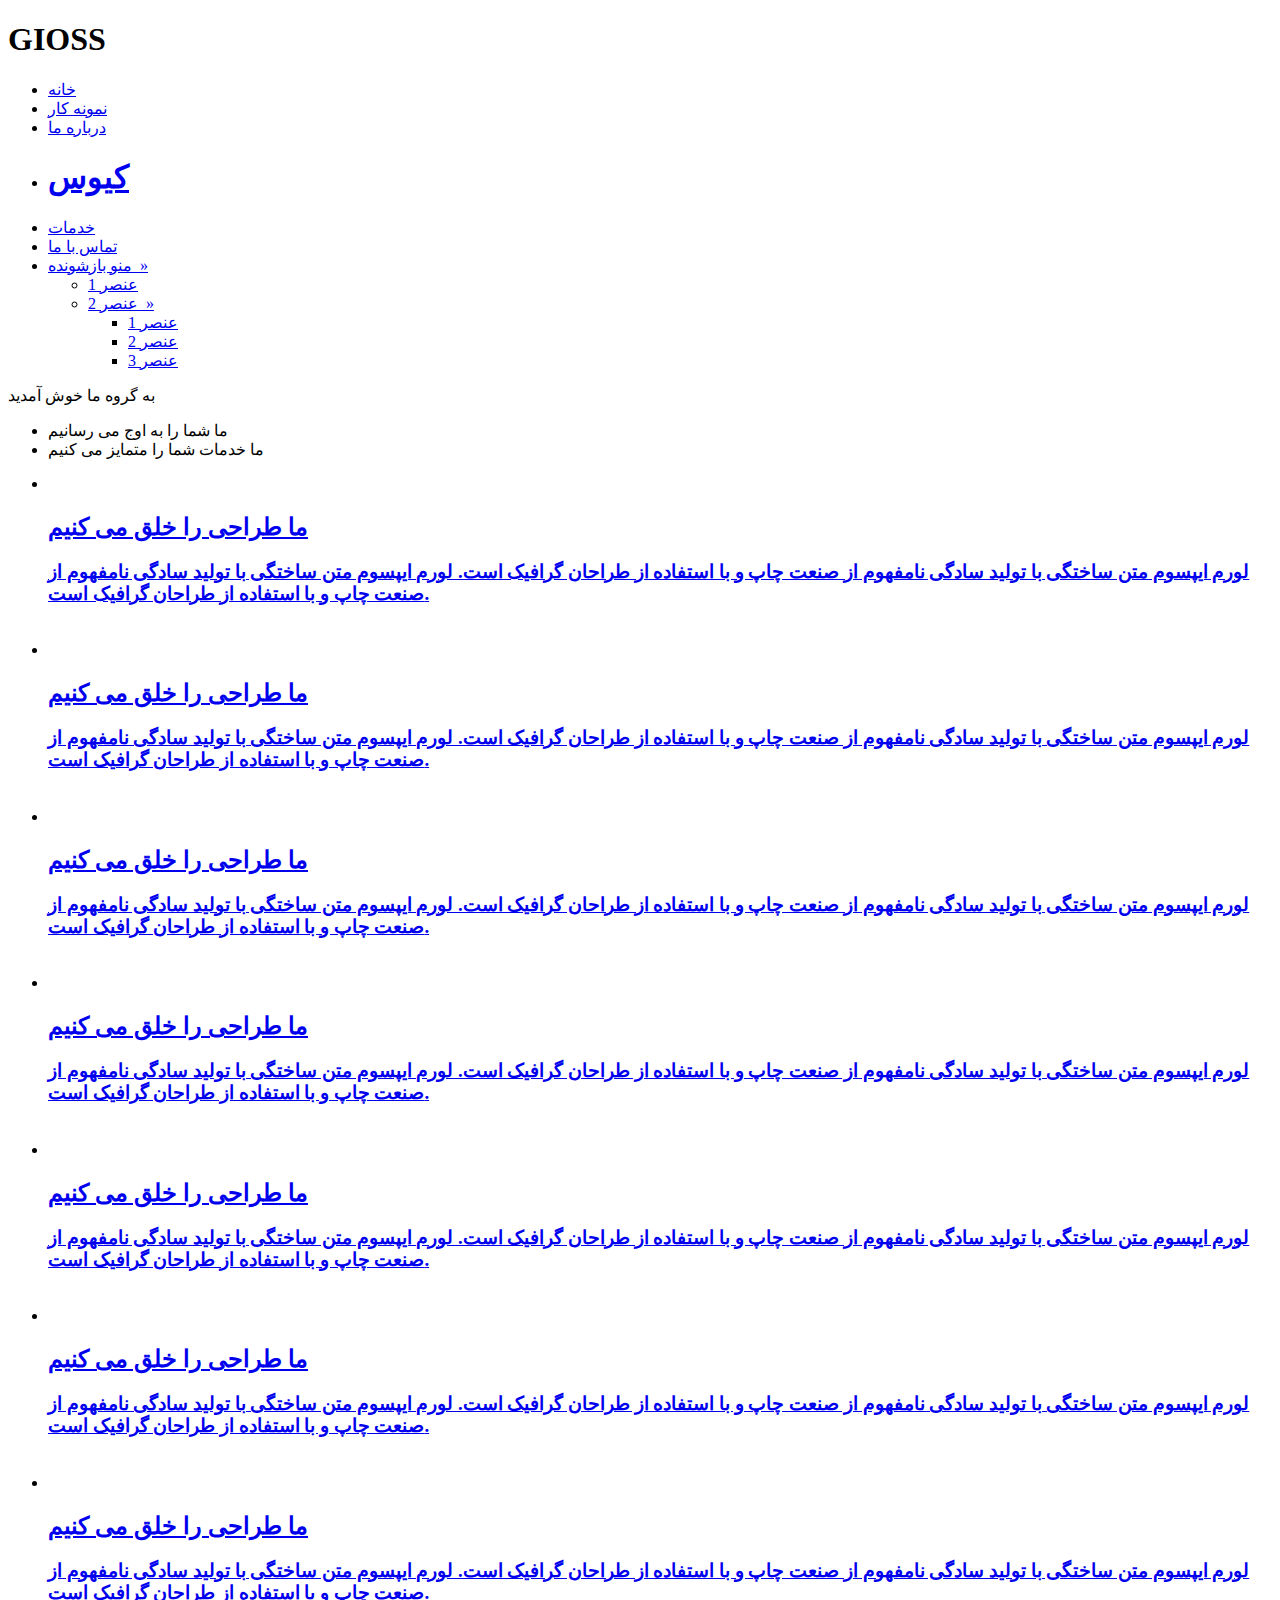
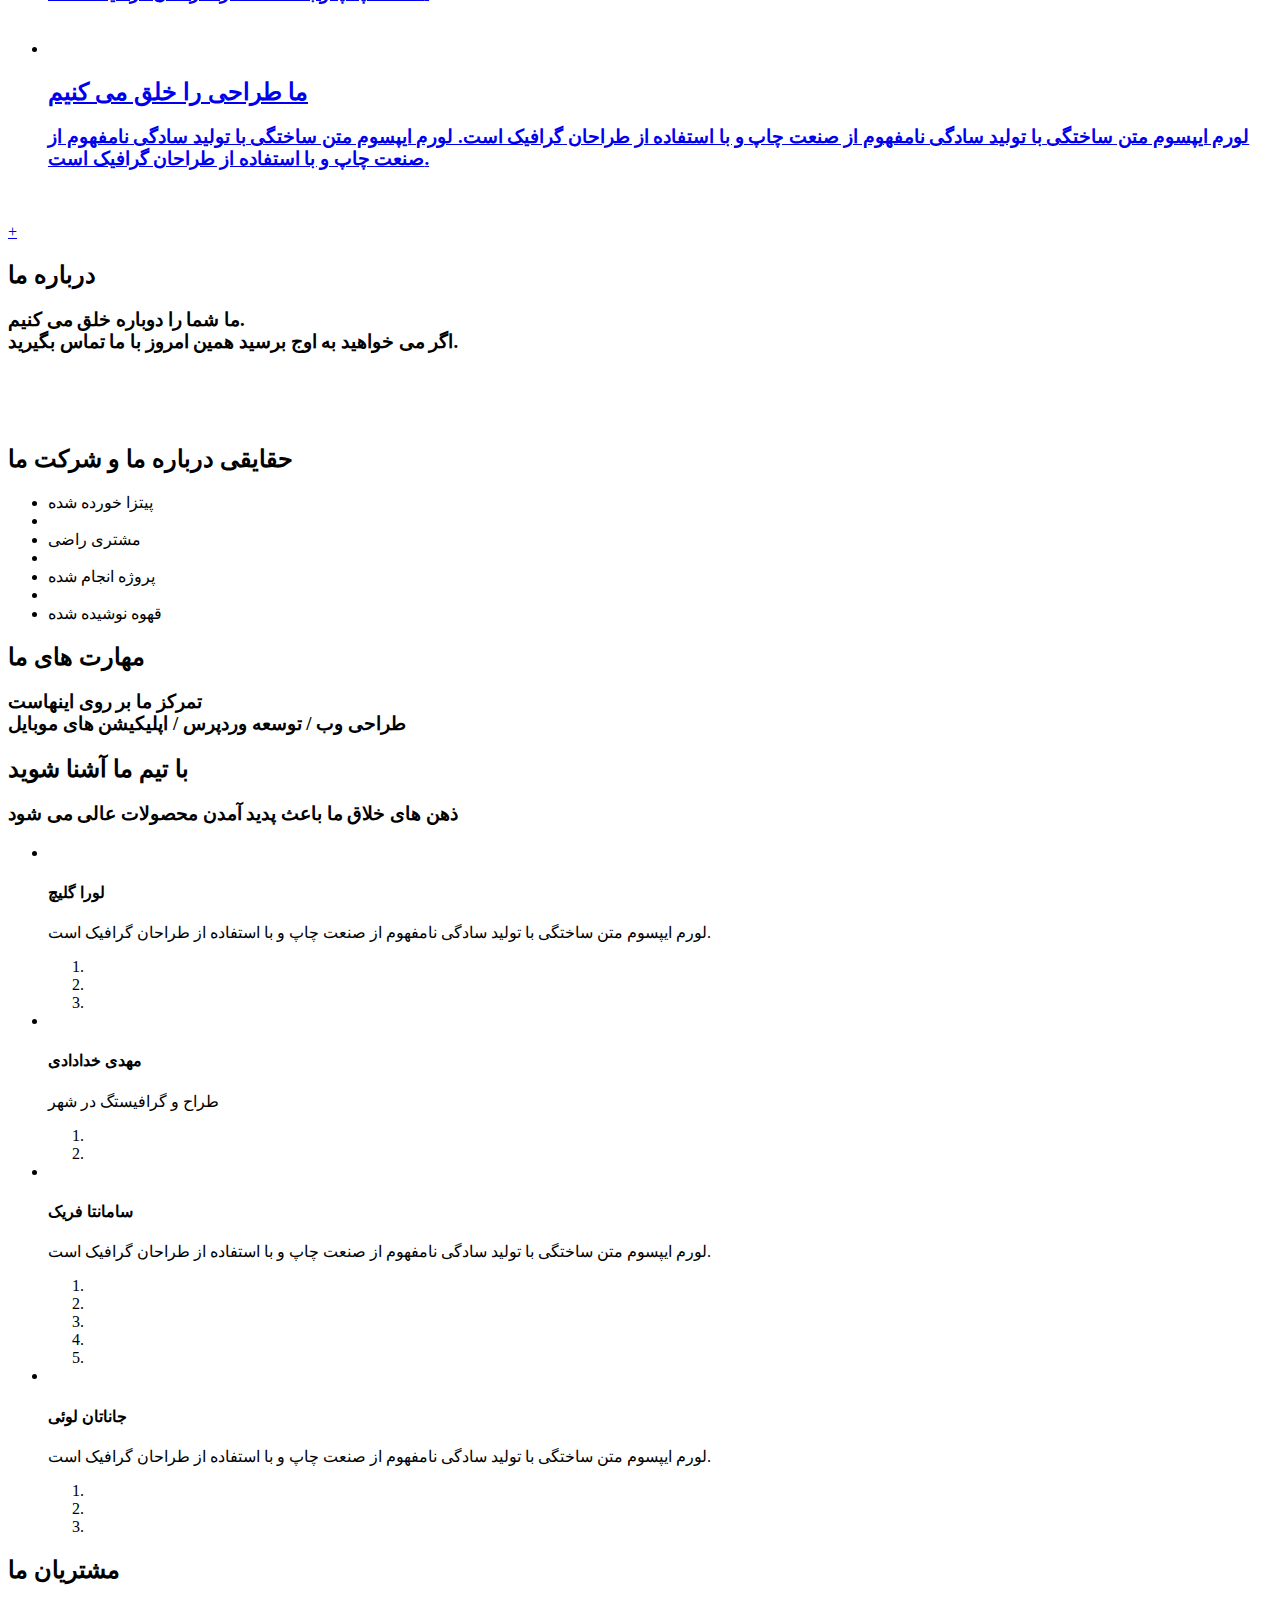
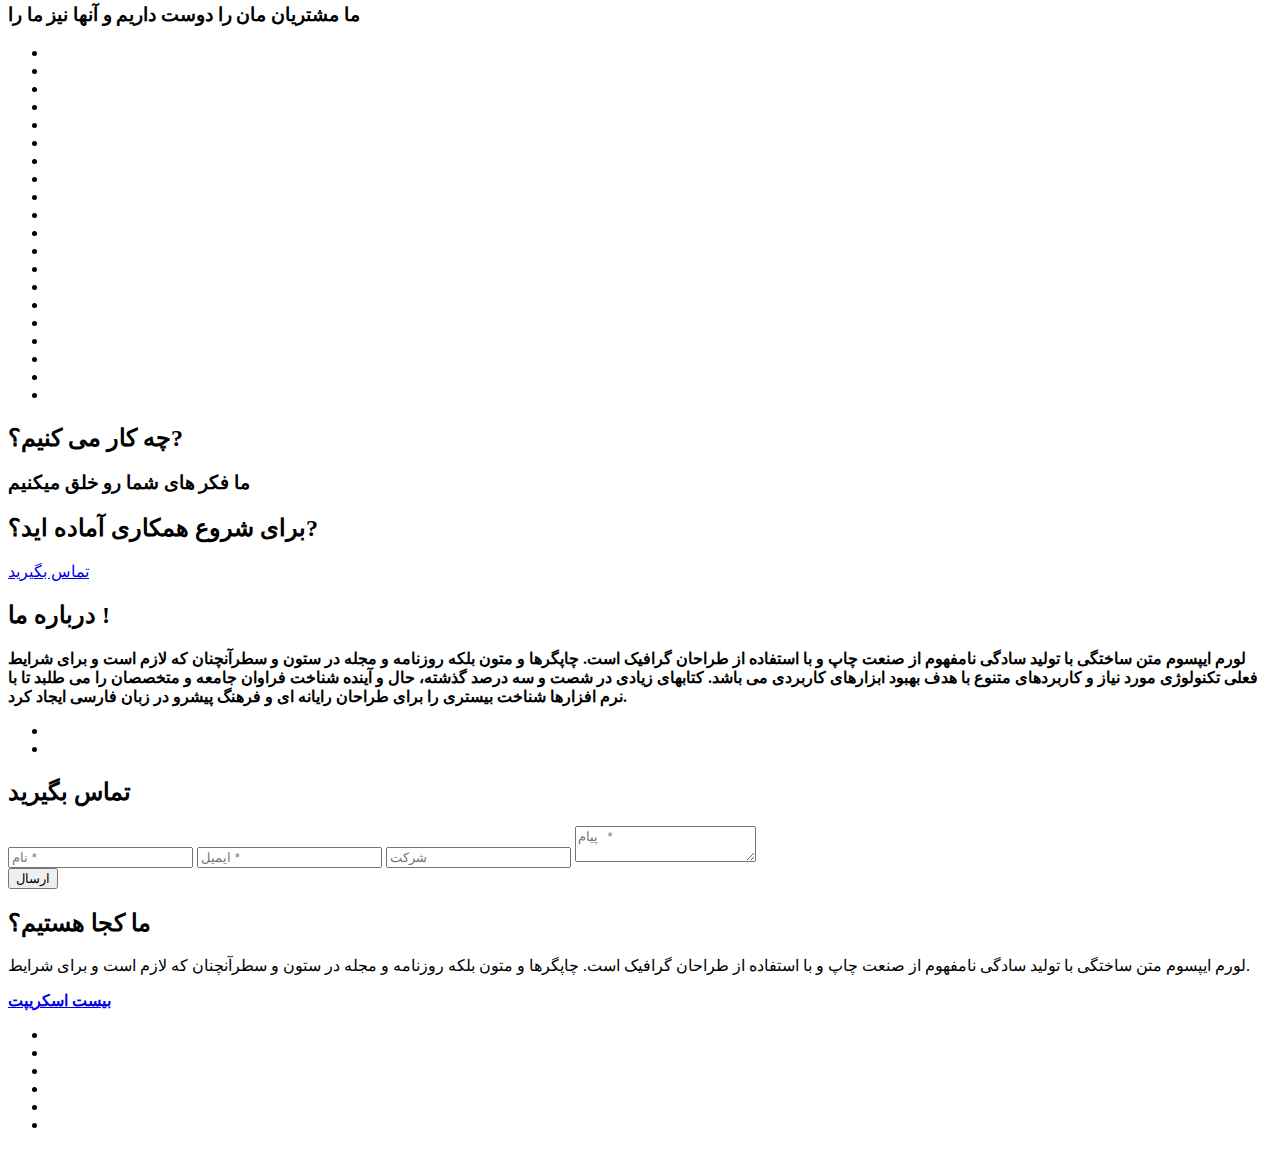
==== index.html @ 54c47b63 "Add files via upload" ====
<!DOCTYPE HTML>
<html>

<head>
	
	<meta charset="utf-8">
	
	<title>قالب شرکتی کیوس</title>
	
	<!-- meta -->
	<meta name="author" content="BadWeather">
	<meta name="description" content="Gioss - Responsive HTML5 One page Template">
	
	<meta name="viewport" content="width=device-width, initial-scale=1.0, maximum-scale=1.0, user-scalable=1" />
	
	<!-- favicon -->
	<link rel="shortcut icon" href="img/favicon.png">

	<!-- css -->
	<link rel="stylesheet" type="text/css" href="css/normalize.css">
	<link rel="stylesheet" type="text/css" href="css/style.css">
	<link rel="stylesheet" type="text/css" href="css/style-rtl.css">
	<link rel="stylesheet" type="text/css" href="css/media.css">
	<link rel="stylesheet" type="text/css" href="css/fonts.css">
	<link rel="stylesheet" type="text/css" href="css/jquery-owl-carousel/owl.carousel.css" />
	<link rel="stylesheet" type="text/css" href="css/jquery-loading/component.css" />
	
	<!-- load modernizer -->
	<script type="text/javascript" src="js/modernizr/modernizr-2.7.1.js"></script>
	
	<!-- google api -->
	

</head>

<body>
	
	<div id="preloader">
		<div class="spinner"></div>
	</div>
	
	<div id="wrapper">
		
		<!-- header -->
		<header id="header">
			
			<div class="wrap">
				<div class="main">
					
					<h1 id="mobile">GIOSS</h1>
					
					<!-- navigation -->
					<ul id="navigation">
						<li><a href="index.html#carousel" class="anchor">خانه<span class="border"></span></a></li>
						<li><a href="index.html#portfolio" class="anchor">نمونه کار<span class="border"></span></a></li>
						<li><a href="index.html#about" class="anchor">درباره ما<span class="border"></span></a></li>
						<li class="center"><a id="logo" href="index.html">
						    <h1>کیوس</h1><span class="label rotate"></span></a></li> <!-- logo -->
						<li><a href="index.html#services" class="anchor">خدمات<span class="border"></span></a></li>
						<li><a href="index.html#contacts" class="anchor">تماس با ما<span class="border"></span></a></li>
						<li class="parent">
							<a href="#">منو بازشونده<span class="arrow">&nbsp;&nbsp;&#187;</span><span class="border"></span></a>
							<ul>
								<li><a href="#">عنصر 1</a></li>
								<li>
									<a href="#">عنصر 2<span class="arrow">&nbsp;&nbsp;&#187;</span></a>
									<ul>
										<li><a href="#">عنصر 1</a></li>
										<li><a href="#">عنصر 2</a></li>
										<li><a href="#">عنصر 3</a></li>
									</ul>
								</li>
							</ul>
						</li>
					</ul>
					
					<!-- mobile navigation -->
					<div id="nav-mobile"></div>
				</div>
			</div>
			
			<div class="after"></div>
			
		</header>

		<!-- carousel -->
		<section id="carousel">

			<span class="pattern"></span>
			
			<div class="main-text">به گروه ما خوش آمدید</div>
			<div class="sub-text">
				<ul class="slide-text">
					<li>ما  شما را به اوج می رسانیم</li>
					<li>ما خدمات شما را متمایز می کنیم</li>
				</ul>
			</div>
		
			<div id="wrapper-slider">
				<div id="controls">
					<div class="prev"></div>
					<div class="next"></div>
				</div>
			</div>
			
			<a href="index.html#portfolio" class="scroll-btn anchor"></a>	
			
		</section>
		
		<div id="portfolio-box">
			<div class="spinner"></div>
			<div class="inner"></div>
		</div>
		
		<section id="portfolio">
			<div class="inner">
				<ul id="rb-grid" class="list rb-grid">
					
					<li>
						<a class="item" href="html/_project.html">
							<img src="img/portfolio/item-1.jpg" alt="">
							<div class="over">
								<h2 class="page-title">ما طراحی را خلق می کنیم<span class="border"></span></h2>
								<h3 class="page-subtitle">
									لورم ایپسوم متن ساختگی با تولید سادگی نامفهوم از صنعت چاپ و با استفاده از طراحان گرافیک است. لورم ایپسوم متن ساختگی با تولید سادگی نامفهوم از صنعت چاپ و با استفاده از طراحان گرافیک است. 
								</h3>
								<img class="client" src="img/portfolio-clients/1w.png" alt="">
							</div>
						</a>
					</li>
					
					<li>
						<a class="item" href="html/_project.html">
							<img src="img/portfolio/item-2.jpg" alt="">
							<div class="over">
								<h2 class="page-title">ما طراحی را خلق می کنیم<span class="border"></span></h2>
								<h3 class="page-subtitle">
									لورم ایپسوم متن ساختگی با تولید سادگی نامفهوم از صنعت چاپ و با استفاده از طراحان گرافیک است. لورم ایپسوم متن ساختگی با تولید سادگی نامفهوم از صنعت چاپ و با استفاده از طراحان گرافیک است. 
								</h3>
								<img class="client" src="img/portfolio-clients/2w.png" alt="">
							</div>
						</a>
					</li>
					
					<li>
						<a class="item" href="html/_project.html">
							<img src="img/portfolio/item-3.jpg" alt="">
							<div class="over">
								<h2 class="page-title">ما طراحی را خلق می کنیم<span class="border"></span></h2>
								<h3 class="page-subtitle">
									لورم ایپسوم متن ساختگی با تولید سادگی نامفهوم از صنعت چاپ و با استفاده از طراحان گرافیک است. لورم ایپسوم متن ساختگی با تولید سادگی نامفهوم از صنعت چاپ و با استفاده از طراحان گرافیک است. 
								</h3>
								<img class="client" src="img/portfolio-clients/3w.png" alt="">
							</div>
						</a>
					</li>
					
					<li>
						<a class="item" href="html/_project.html">
							<img src="img/portfolio/item-4.jpg" alt="">
							<div class="over">
								<h2 class="page-title">ما طراحی را خلق می کنیم<span class="border"></span></h2>
								<h3 class="page-subtitle">
									لورم ایپسوم متن ساختگی با تولید سادگی نامفهوم از صنعت چاپ و با استفاده از طراحان گرافیک است. لورم ایپسوم متن ساختگی با تولید سادگی نامفهوم از صنعت چاپ و با استفاده از طراحان گرافیک است. 
								</h3>
								<img class="client" src="img/portfolio-clients/4w.png" alt="">
							</div>
						</a>
					</li>
					
					<li>
						<a class="item" href="html/_project.html">
							<img src="img/portfolio/item-5.jpg" alt="">
							<div class="over">
								<h2 class="page-title">ما طراحی را خلق می کنیم<span class="border"></span></h2>
								<h3 class="page-subtitle">
									لورم ایپسوم متن ساختگی با تولید سادگی نامفهوم از صنعت چاپ و با استفاده از طراحان گرافیک است. لورم ایپسوم متن ساختگی با تولید سادگی نامفهوم از صنعت چاپ و با استفاده از طراحان گرافیک است. 
								</h3>
								<img class="client" src="img/portfolio-clients/5w.png" alt="">
							</div>
						</a>
					</li>
					
					<li>
						<a class="item" href="html/_project.html">
							<img src="img/portfolio/item-6.jpg" alt="">
							<div class="over">
								<h2 class="page-title">ما طراحی را خلق می کنیم<span class="border"></span></h2>
								<h3 class="page-subtitle">
									لورم ایپسوم متن ساختگی با تولید سادگی نامفهوم از صنعت چاپ و با استفاده از طراحان گرافیک است. لورم ایپسوم متن ساختگی با تولید سادگی نامفهوم از صنعت چاپ و با استفاده از طراحان گرافیک است. 
								</h3>
								<img class="client" src="img/portfolio-clients/6w.png" alt="">
							</div>
						</a>
					</li>
					
					<li>
						<a class="item" href="html/_project.html">
							<img src="img/portfolio/item-1.jpg" alt="">
							<div class="over">
								<h2 class="page-title">ما طراحی را خلق می کنیم<span class="border"></span></h2>
								<h3 class="page-subtitle">
									لورم ایپسوم متن ساختگی با تولید سادگی نامفهوم از صنعت چاپ و با استفاده از طراحان گرافیک است. لورم ایپسوم متن ساختگی با تولید سادگی نامفهوم از صنعت چاپ و با استفاده از طراحان گرافیک است. 
								</h3>
								<img class="client" src="img/portfolio-clients/7w.png" alt="">
							</div>
						</a>
					</li>
					
					<li>
						<a class="item" href="html/_project.html">
							<img src="img/portfolio/item-8.jpg" alt="">
							<div class="over">
								<h2 class="page-title">ما طراحی را خلق می کنیم<span class="border"></span></h2>
								<h3 class="page-subtitle">
									لورم ایپسوم متن ساختگی با تولید سادگی نامفهوم از صنعت چاپ و با استفاده از طراحان گرافیک است. لورم ایپسوم متن ساختگی با تولید سادگی نامفهوم از صنعت چاپ و با استفاده از طراحان گرافیک است. 
								</h3>
								<img class="client" src="img/portfolio-clients/8w.png" alt="">
							</div>
						</a>
					</li>
				
				</ul>
				
				<a href="#" class="more rotate"><span class="rotate">+</span></a>
			</div>
		</section>
		
		<section id="about">
			
			<div class="gray">
				
				<div class="wrap">
					
					<h2 class="page-title">درباره ما<span class="border"></span></h2>
					<h3 class="page-subtitle">ما  شما را دوباره خلق می کنیم.<br>اگر می خواهید به اوج برسید همین امروز با ما تماس بگیرید.</h3>
					
					<div class="screens">
						<div class="left"><img src="img/about/left.png" alt=""></div>
						<div class="right"><img src="img/about/right.png" alt=""></div>
						<div class="center"><img src="img/about/center.png" alt=""></div>
					</div>
				</div>
			</div>
			
			<div class="wrap">
				<span class="clear"></span>
				
				<h2 class="page-title float">حقایقی درباره ما و شرکت ما</h2>
				
				<ul class="facts">
					<li>
						<strong data-number="630"></strong>
						<span>پیتزا خورده شده</span>
					</li>
					<li class="break rotate"></li>
					<li>
						<strong data-number="85"></strong>
						<span>مشتری راضی</span>
					</li>
					<li class="break rotate"></li>
					<li>
						<strong data-number="198"></strong>
						<span>پروژه انجام شده</span>
					</li>
					<li class="break rotate"></li>
					<li>
						<strong data-number="1055"></strong>
						<span>قهوه نوشیده شده</span>
					</li>
				</ul>
			</div>
			
			<div class="references">
				<div class="wrap">
					
					<h2 class="page-title">مهارت های ما<span class="border"></span></h2>
					<h3 class="page-subtitle white">تمرکز ما بر روی اینهاست<br>طراحی وب / توسعه وردپرس / اپلیکیشن های موبایل</h3>
					
					<div class="charts">
						
						<span class="chart" data-percent="55" data-color="#ef6661">
							<span class="percent"></span>
						</span>
						
						<span class="chart" data-percent="35" data-color="#ef6661">
							<span class="percent"></span>
						</span>
						
						<span class="chart" data-percent="75" data-color="#ef6661">
							<span class="percent"></span>
						</span>
						
						<span class="chart" data-percent="75" data-color="#ef6661">
							<span class="percent"></span>
						</span>
						
						<span class="chart" data-percent="55" data-color="#ef6661">
							<span class="percent"></span>
						</span>
						
						<span class="chart" data-percent="55" data-color="#ef6661">
							<span class="percent"></span>
						</span>
						
					</div>
					
				</div>
				<span class="pattern"></span>
			</div>
			
			<div id="team">
				<div class="wrap">
					
					<h2 class="page-title">با تیم ما آشنا شوید<span class="border"></span></h2>
					<h3 class="page-subtitle">ذهن های خلاق ما باعث پدید آمدن محصولات عالی می شود</h3>
					
					<ul class="members">
						
						<li>
							<div class="member">
								<div class="image">
									<img src="img/team/member-1.jpg" alt="">
								</div>
								<div class="info">
									<h4>لورا گلیچ</h4>
									<p>
										لورم ایپسوم متن ساختگی با تولید سادگی نامفهوم از صنعت چاپ و با استفاده از طراحان گرافیک است. 
									</p>
									<ol class="social">
										<li><a href="#"><i class="fa fa-facebook"></i></a></li>
										<li><a href="#"><i class="fa fa-twitter"></i></a></li>
										<li><a href="#"><i class="fa fa-youtube"></i></a></li>
									</ol>
								</div>
							</div>
						</li>
						
						<li>
							<div class="member">
								<div class="image">
									<img src="img/team/member-2.jpg" alt="">
								</div>
								<div class="info">
									<h4>مهدی خدادادی</h4>
									<p>
										طراح و گرافیستگ در شهر  
									</p>
									<ol class="social">
										<li><a href="#"><i class="fa fa-facebook"></i></a></li>
										<li><a href="#"><i class="fa fa-linkedin"></i></a></li>
									</ol>
								</div>
							</div>
						</li>
						
						<li>
							<div class="member">
								<div class="image">
									<img src="img/team/member-3.jpg" alt="">
								</div>
								<div class="info">
									<h4>سامانتا فریک</h4>
									<p>
										لورم ایپسوم متن ساختگی با تولید سادگی نامفهوم از صنعت چاپ و با استفاده از طراحان گرافیک است. 
									</p>
									<ol class="social">
										<li><a href="#"><i class="fa fa-facebook"></i></a></li>
										<li><a href="#"><i class="fa fa-twitter"></i></a></li>
										<li><a href="#"><i class="fa fa-youtube"></i></a></li>
										<li><a href="#"><i class="fa fa-linkedin"></i></a></li>
										<li><a href="#"><i class="fa fa-skype"></i></a></li>
									</ol>
								</div>
							</div>
						</li>
						
						<li>
							<div class="member">
								<div class="image">
									<img src="img/team/member-4.jpg" alt="">
								</div>
								<div class="info">
									<h4>جاناتان لوئی</h4>
									<p>
										لورم ایپسوم متن ساختگی با تولید سادگی نامفهوم از صنعت چاپ و با استفاده از طراحان گرافیک است. 
									</p>
									<ol class="social">
										<li><a href="#"><i class="fa fa-facebook"></i></a></li>
										<li><a href="#"><i class="fa fa-twitter"></i></a></li>
										<li><a href="#"><i class="fa fa-youtube"></i></a></li>
									</ol>
								</div>
							</div>
						</li>
						
					</ul>
					
				</div>
				
				<h2 class="page-title">مشتریان ما<span class="border"></span></h2>
				<h3 class="page-subtitle">ما مشتریان مان را دوست داریم و آنها نیز ما را</h3>
				
				<ul class="customers">
					<li><img src="img/portfolio-clients/1.png" alt=""><div class="over"></div></li>
					<li><img src="img/portfolio-clients/2.png" alt=""><div class="over"></div></li>
					<li><img src="img/portfolio-clients/3.png" alt=""><div class="over"></div></li>
					<li><img src="img/portfolio-clients/4.png" alt=""><div class="over"></div></li>
					<li><img src="img/portfolio-clients/5.png" alt=""><div class="over"></div></li>
					<li><img src="img/portfolio-clients/6.png" alt=""><div class="over"></div></li>
					<li><img src="img/portfolio-clients/7.png" alt=""><div class="over"></div></li>
					<li><img src="img/portfolio-clients/8.png" alt=""><div class="over"></div></li>
					<li><img src="img/portfolio-clients/9.png" alt=""><div class="over"></div></li>
					<li><img src="img/portfolio-clients/10.png" alt=""><div class="over"></div></li>
					<li><img src="img/portfolio-clients/11.png" alt=""><div class="over"></div></li>
					<li><img src="img/portfolio-clients/12.png" alt=""><div class="over"></div></li>
					<li><img src="img/portfolio-clients/13.png" alt=""><div class="over"></div></li>
					<li><img src="img/portfolio-clients/14.png" alt=""><div class="over"></div></li>
					<li><img src="img/portfolio-clients/15.png" alt=""><div class="over"></div></li>
					<li><img src="img/portfolio-clients/16.png" alt=""><div class="over"></div></li>
					<li><img src="img/portfolio-clients/17.png" alt=""><div class="over"></div></li>
					<li><img src="img/portfolio-clients/18.png" alt=""><div class="over"></div></li>
					<li><img src="img/portfolio-clients/19.png" alt=""><div class="over"></div></li>
					<li><img src="img/portfolio-clients/20.png" alt=""><div class="over"></div></li>
				</ul>
				
				
			</div>
			
		</section>
		
	  <section id="services">
			<div class="gray">
				<div class="wrap">
					
					<h2 class="page-title">چه کار می کنیم؟?<span class="border"></span></h2>
					<h3 class="page-subtitle">ما فکر های شما رو خلق میکنیم</h3>
				</div>
			</div>
			
		<div class="wrap">
				<div class="touch">
					<h2>برای شروع همکاری آماده اید؟?</h2>
					<a class="btn anchor" href="index.html#contacts">تماس بگیرید</a>
				</div>
		  </div>
			<div class="testimonial">
			  <div class="wrap"> <i class="fa fa-quote-left"></i>
			    <h2 class="page-title">درباره ما !<span class="border"></span></h2>
			    <div class="owl">
			      <div> <strong> لورم ایپسوم متن ساختگی با تولید سادگی نامفهوم از صنعت چاپ و با استفاده از طراحان گرافیک است. چاپگرها و متون بلکه روزنامه و مجله در ستون و سطرآنچنان که لازم است و برای شرایط فعلی تکنولوژی مورد نیاز و کاربردهای متنوع با هدف بهبود ابزارهای کاربردی می باشد. کتابهای زیادی در شصت و سه درصد گذشته، حال و آینده شناخت فراوان جامعه و متخصصان را می طلبد تا با نرم افزارها شناخت بیستری را برای طراحان رایانه ای و فرهنگ پیشرو در زبان فارسی ایجاد کرد. </strong></div>
			      <div></div>
		        </div>
		      </div>
		    <span class="pattern"></span> </div>
		</section>
		
		<!-- contacts -->
		<section id="contacts">
			<div class="contacts-mobile-over"></div>
			<ul class="navigation">
				<li><a href="#" id="zoomin"></a></li>
				<li><a href="#" id="zoomout"></a></li>
			</ul>
		  <div id="map"></div>
			<div class="get-in-touch">
			  <h2 class="title-contact-mobile page-title">تماس بگیرید</h2>
				<form action="php/form.submit.php" method="post" name="contacts">
					<input type="text" name="name" value="" placeholder="نام *" spellcheck="false">
					<input type="text" name="email" value="" placeholder="ایمیل *" spellcheck="false">
					<input type="text" name="company" value="" placeholder="شرکت" spellcheck="false">
					<textarea name="message" placeholder="پیام *" spellcheck="false"></textarea>
						<div class="col"></div>
				  <div class="col"><button type="submit">ارسال</button></div>
				</form>
		  </div>
			<div class="text">
				<h2 class="page-title">ما کجا هستیم؟<span class="border"></span></h2>
				<p class="page-subtitle">لورم ایپسوم متن ساختگی با تولید سادگی نامفهوم از صنعت چاپ و با استفاده از طراحان گرافیک است. چاپگرها و متون بلکه روزنامه و مجله در ستون و سطرآنچنان که لازم است و برای شرایط.</p>
			</div>
		</section>
		
		<!-- footer -->
		<footer id="footer">
			<div class="wrap">
				
				<a href="http://www.20script.ir/"><strong>بیست اسکریپت</strong></a>
				
				<div class="col">
					<ul class="social">
						<li><a href="#"><i class="fa fa-facebook"></i></a></li>
						<li><a href="#"><i class="fa fa-google-plus"></i></a></li>
						<li><a href="#"><i class="fa fa-twitter"></i></a></li>
						<li><a href="#"><i class="fa fa-linkedin"></i></a></li>
						<li><a href="#"><i class="fa fa-youtube"></i></a></li>
						<li><a href="#"><i class="fa fa-skype"></i></a></li>
					</ul>
				</div>
				
			</div>
			<a href="#" id="go-top"></a>
		</footer>
		
	</div> <!-- wrapper -->

	<!-- js -->
	<script type="text/javascript" src="js/jquery/jquery.min.js"></script>
	<script type="text/javascript" src="js/jquery-easing/jquery.easing.1.3.js"></script>
	<script type="text/javascript" src="js/jquery-owl-carousel/owl.carousel.min.js"></script>
	<script type="text/javascript" src="js/jquery-easypie-chart/jquery.easypiechart.min.js"></script>
	<script type="text/javascript" src="js/jquery-mb-gallery/mb.bgndgallery.js"></script>
	<script type="text/javascript" src="js/tween-max/tweenmax.min.js"></script>
	<script type="text/javascript" src="js/jquery-animate-numbers/jquery.animate-numbers.js"></script>
	<script type="text/javascript" src="js/smoothscroll/smoothscroll.js"></script>
	<script type="text/javascript" src="js/infobox/infobox.js"></script>
	<script type="text/javascript" src="js/main.js"></script>
	<script>App.start();</script>

</body>
</html>
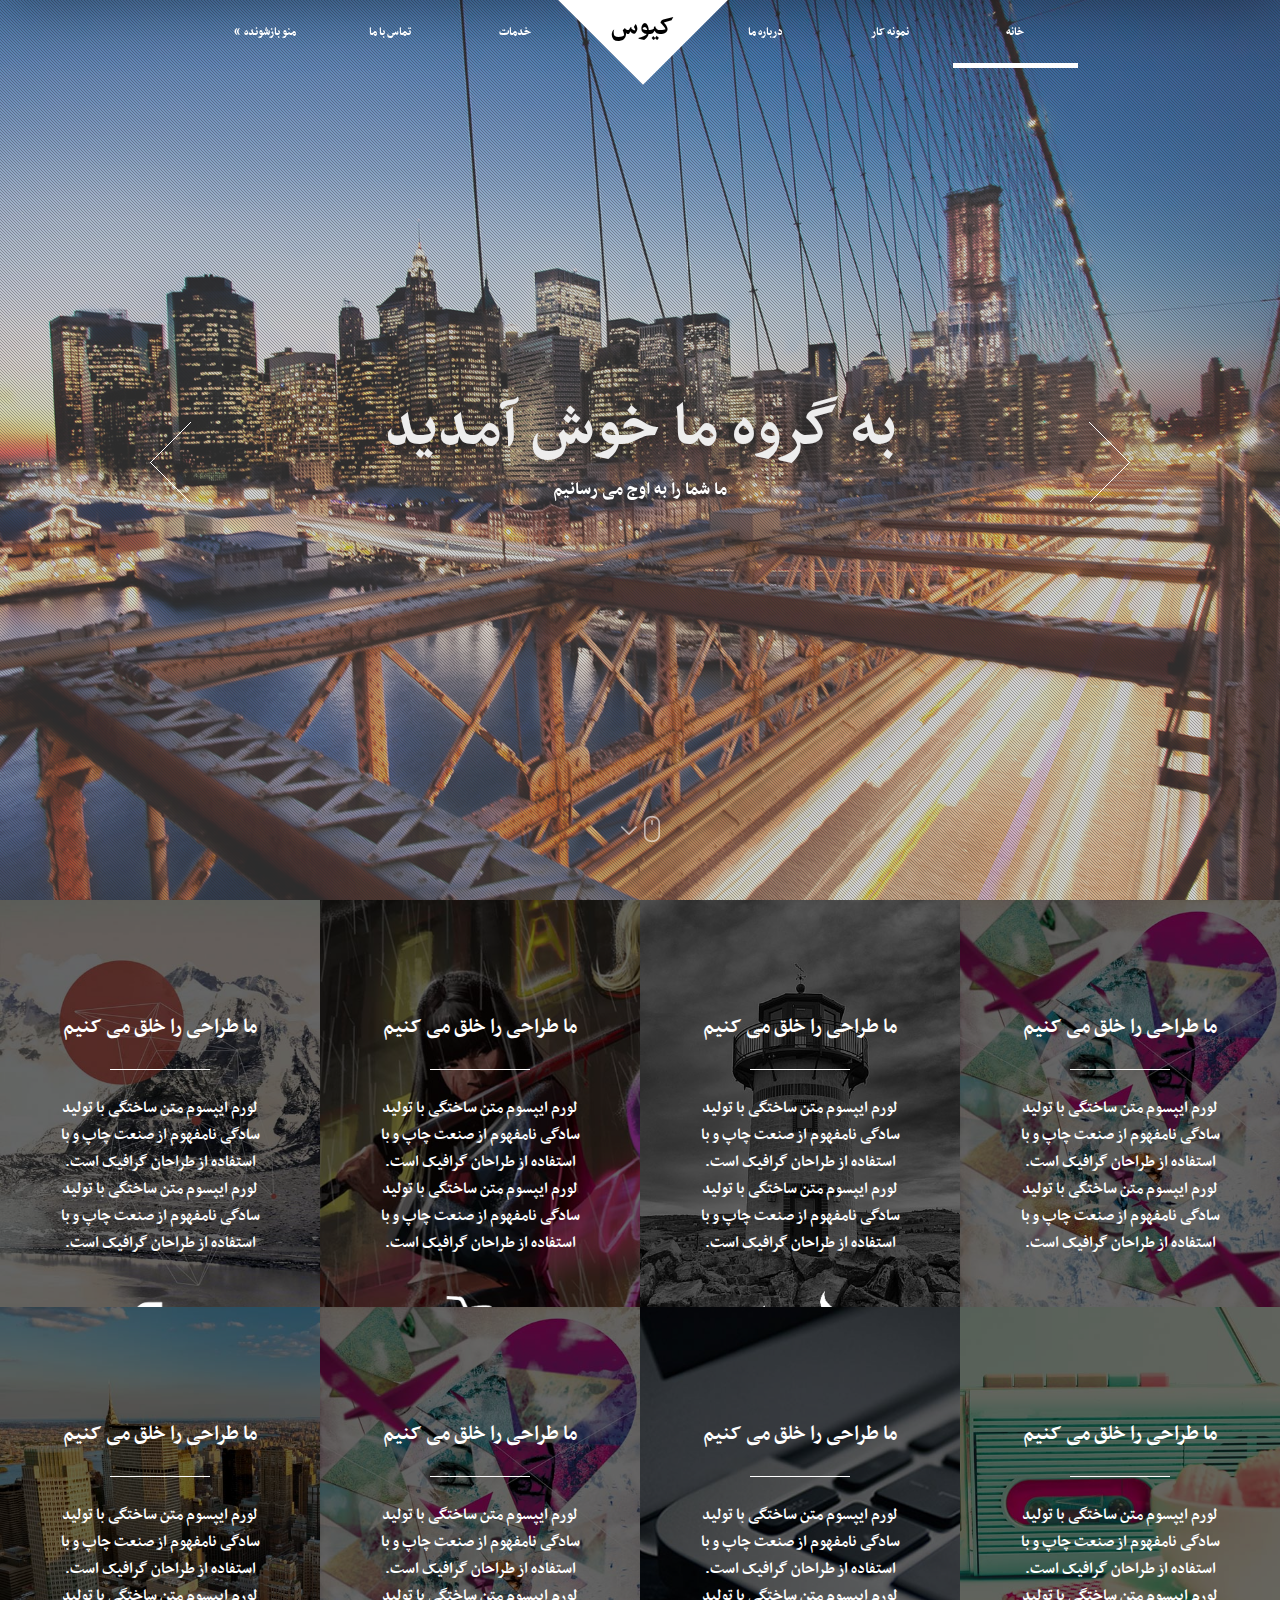
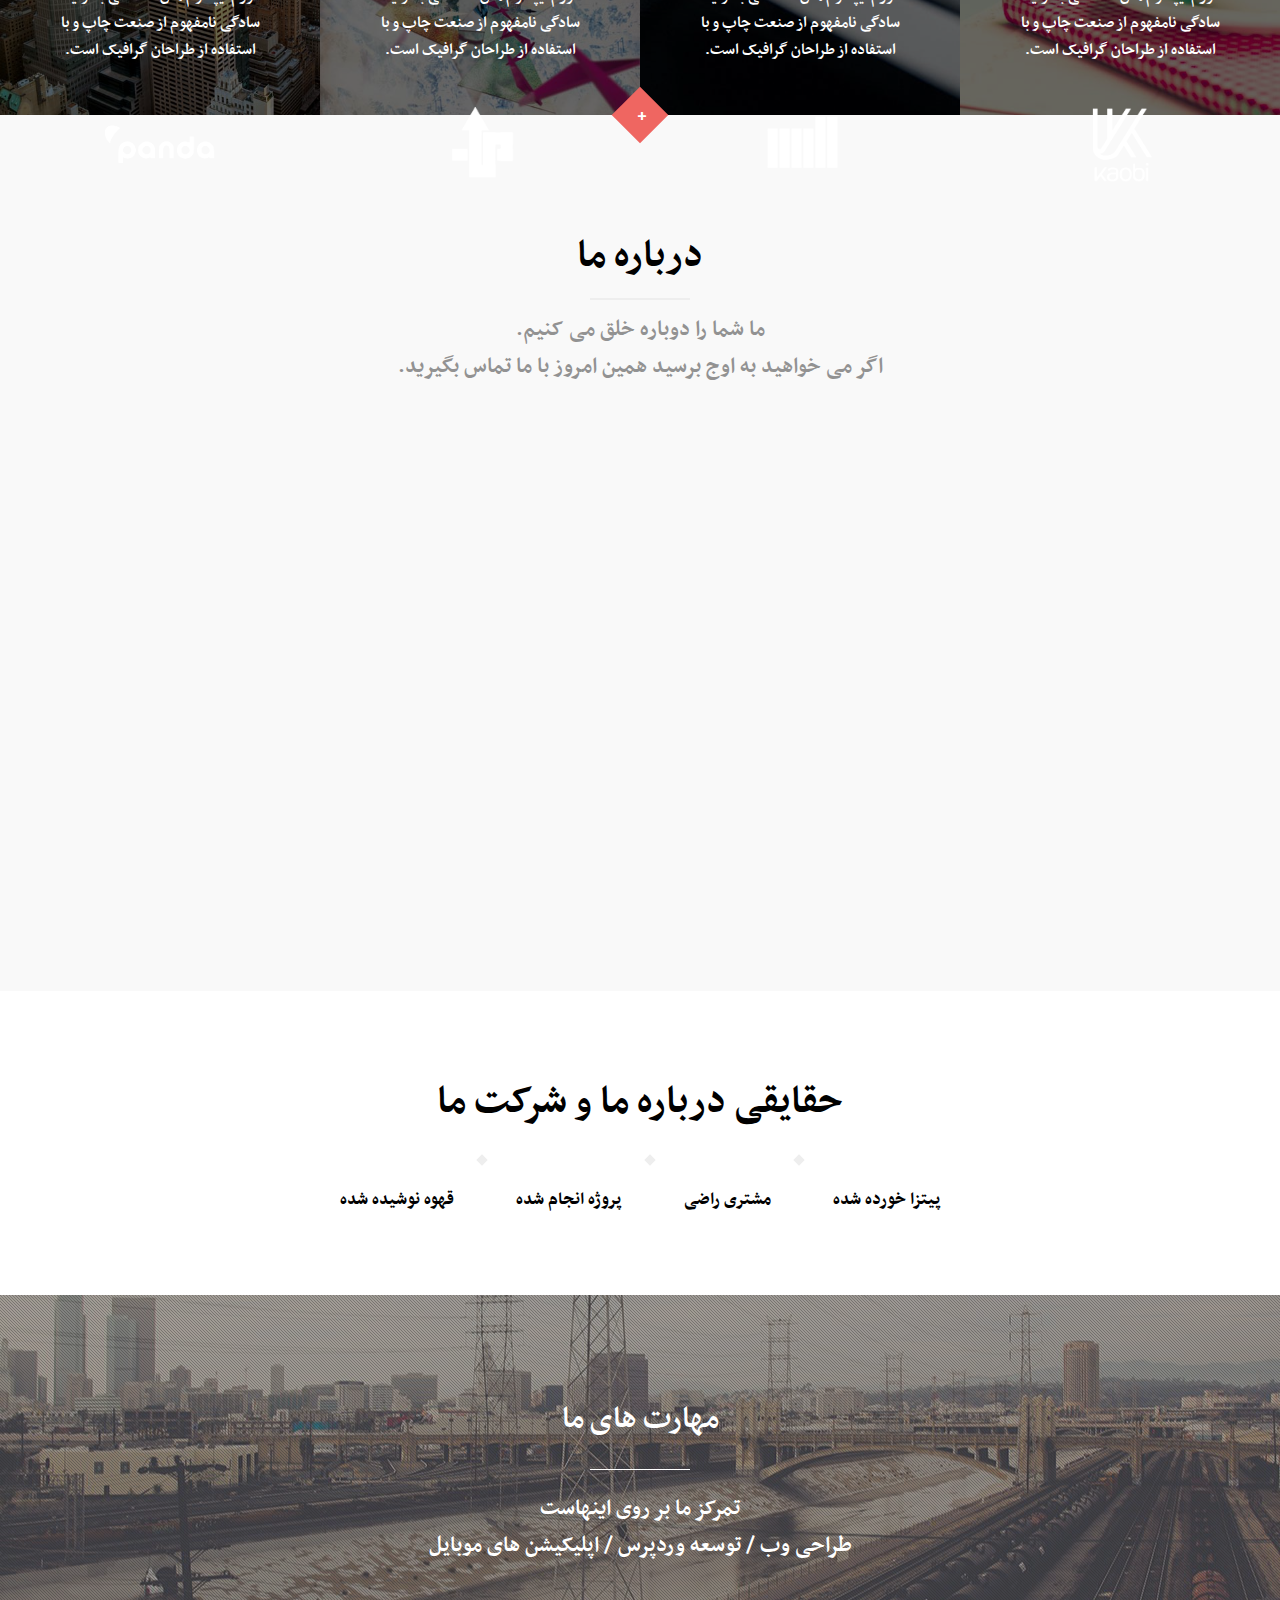
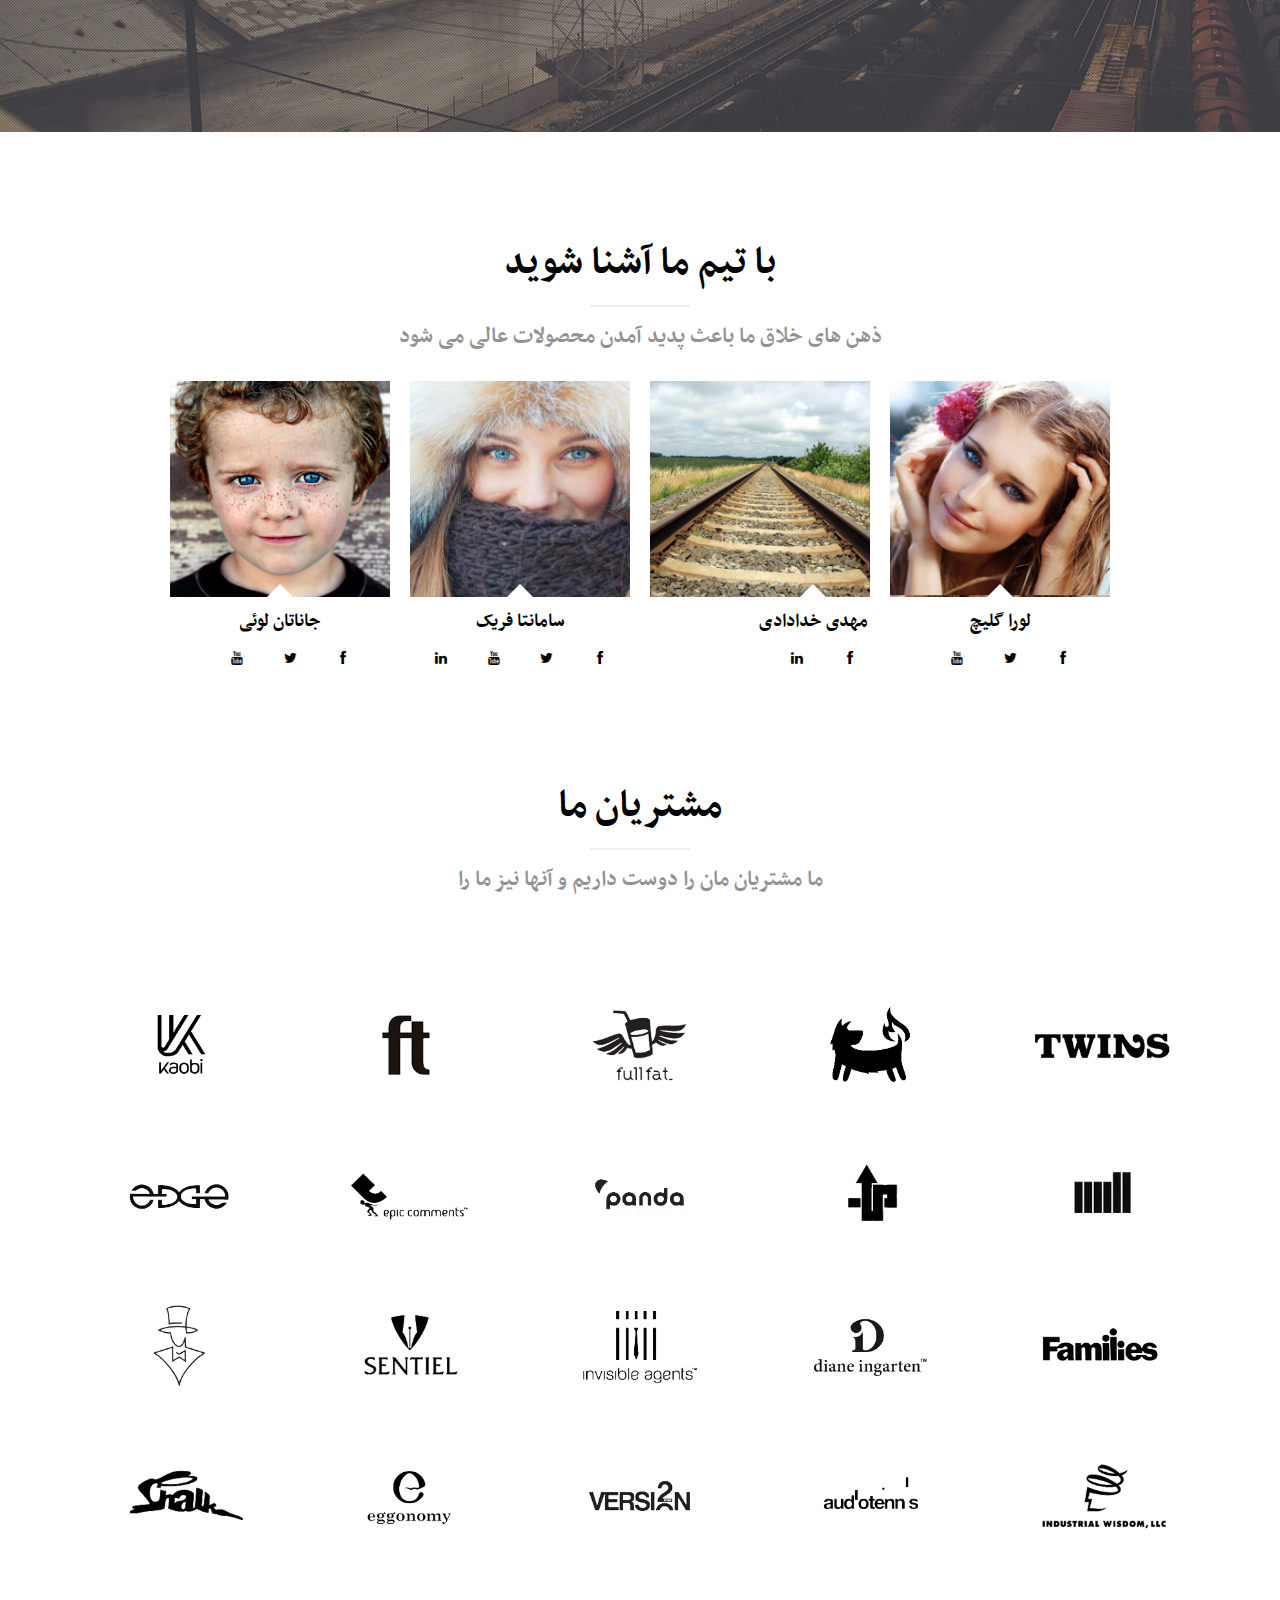
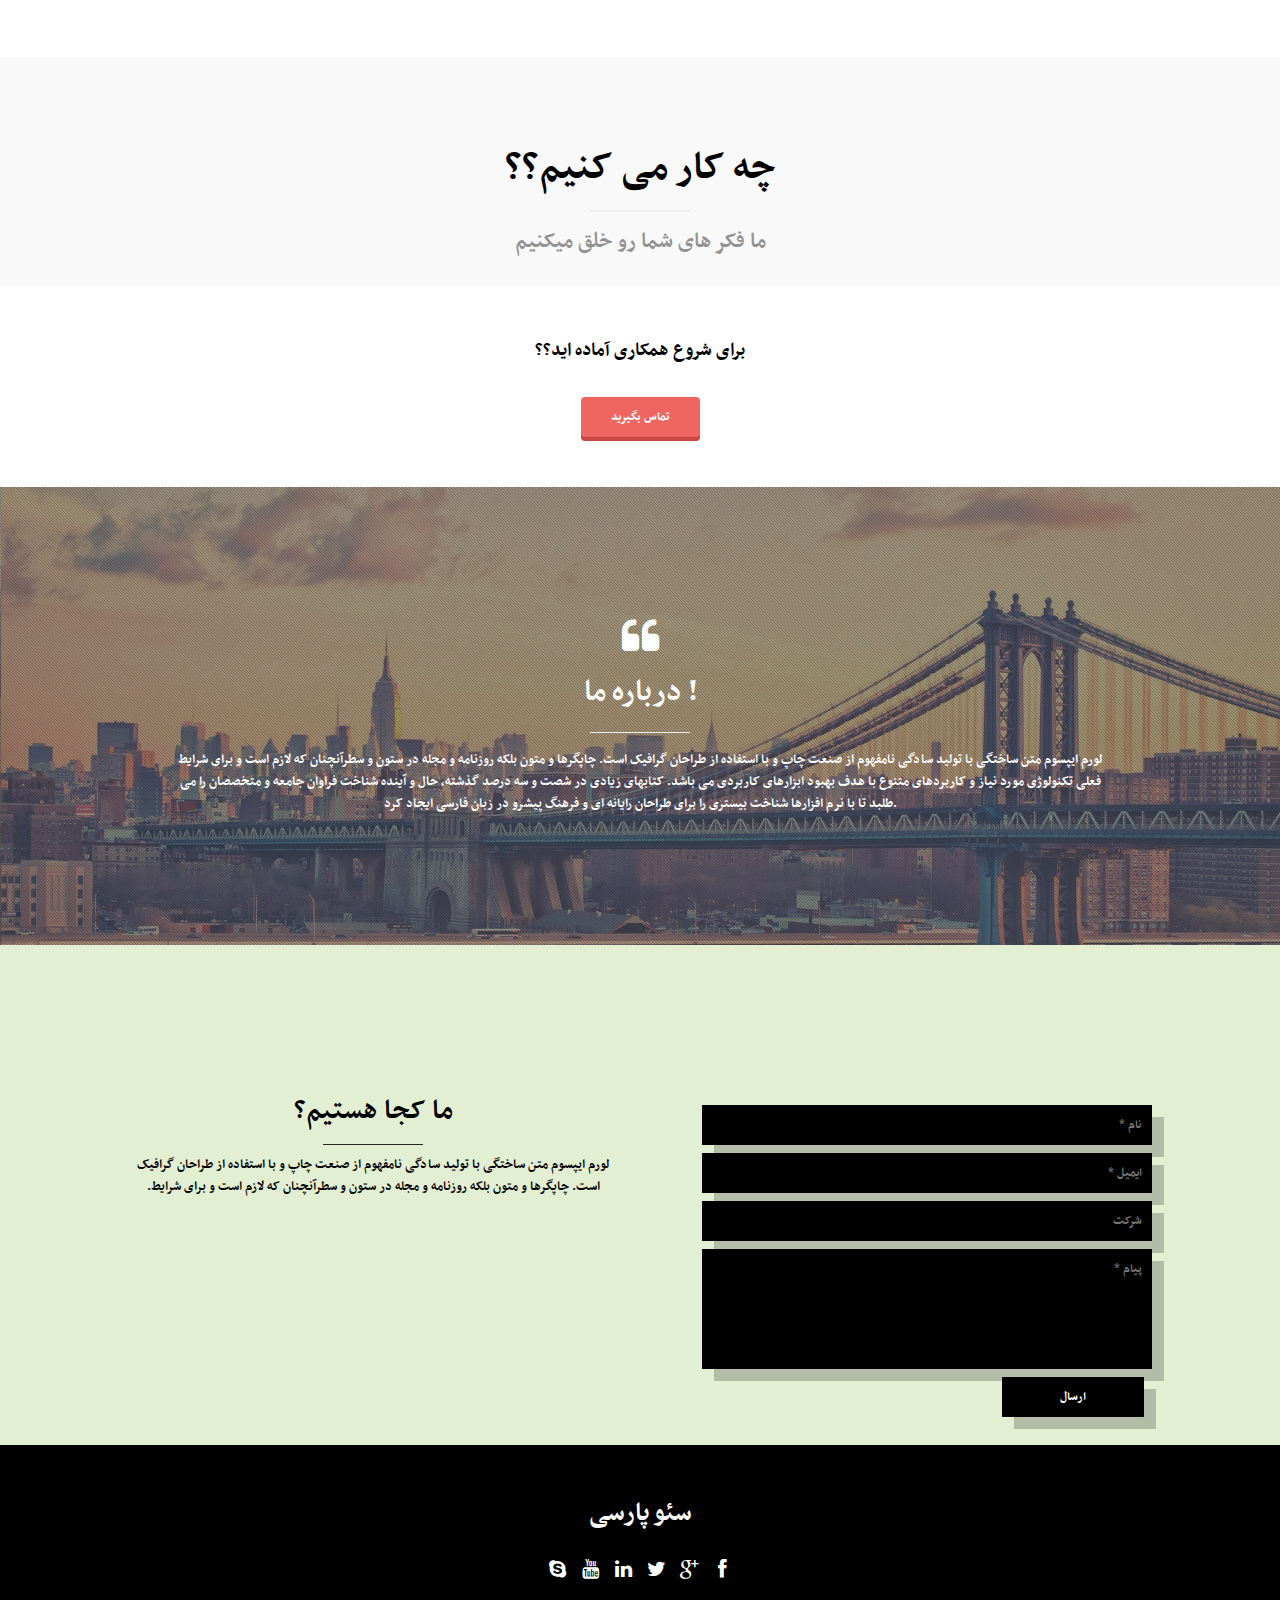
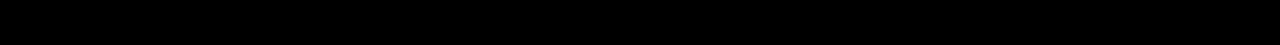
==== commit c4ea0188: "Update index.html" ====
--- a/index.html
+++ b/index.html
@@ -484,7 +484,7 @@
 		<footer id="footer">
 			<div class="wrap">
 				
-				<a href="http://www.20script.ir/"><strong>بیست اسکریپت</strong></a>
+				<a href="https://www.instagram.com/seo.persian/"><strong>سئو پارسی</strong></a>
 				
 				<div class="col">
 					<ul class="social">
@@ -517,4 +517,4 @@
 	<script>App.start();</script>
 
 </body>
-</html>+</html>
--- a/css/style.css
+++ b/css/style.css
@@ -0,0 +1,452 @@
+/*==========================================================================================
+	
+Main theme styles
+This file contains all styles for GIOSS theme
+
+==========================================================================================*/
+@font-face{
+			font-family:'Nassim';
+			src:url('Nassim.eot?#') format('eot'),
+			url('../fonts/Nassim.woff') format('woff'),
+			url('Nassim.ttf') format('truetype');
+			}
+
+body #carousel .cl-effect-2 a span {background-color:transparent;color:#fff;text-transform:none;font-size:25px;line-height:200%;font-family:'Nassim', sans-serif;}
+body #carousel .cl-effect-2 a span:before {background-color:transparent;text-transform:none;font-size:25px;line-height:200%;font-family:'Nassim', sans-serif;}
+
+/*----------------------------------------------------*/
+/*	Common
+/*----------------------------------------------------*/
+body,html {font-family: 'Nassim' !important;font-size:14px;direction:rtl;}
+
+a {text-decoration:none;}
+
+h2 {margin:30px 0;display:block;width:100%;font-family: 'Nassim', sans-serif;font-weight:500;}
+h3 {font-family: 'Nassim', sans-serif;}
+
+h3.center {text-align:center;width:100%;font-weight:300;font-size:2em;margin:40px 0 20px 0;background: url(../img/sprite.png) no-repeat 50% -46px;}
+
+section {float:left;width:100%;position:relative;margin:0;}
+section.page {margin-top:60px;padding:40px 0;}
+
+
+
+/*----------------------------------------------------*/
+/*	Wrappers & other
+/*----------------------------------------------------*/
+#wrapper {width:100%;overflow:hidden;}
+.wrap {width:940px;margin:0 auto;z-index:4;position:relative;}
+.clear {width:100%;clear:both;float:left;}
+.space {float:left;margin:20px 0;clear:both;width:100%;}
+.nospace {margin:0!important;padding:0!important;}
+
+.page-title {position:relative;width:100%;font-family: 'Nassim', sans-serif;font-size:45px;color:#000;font-weight:800;text-align:center;margin:80px 0 0 0;letter-spacing:-0.1rem;text-transform:uppercase;}
+.page-title.float {float:left;width:100%;}
+.page-title span {font-weight:300;}
+.page-title .border {position:absolute;left:50%;bottom:-10px;width:100px;height:2px;background-color:#eee;margin-left:-50px;}
+.page-subtitle {width:100%;font-family: 'Nassim', sans-serif;font-size:25px;color:#929292;font-weight:300;text-align:center;margin-top:22px;}
+
+
+
+/*----------------------------------------------------*/
+/*	Header
+/*----------------------------------------------------*/
+#header {position:fixed;display:block;width:100%;height:60px;z-index:9;min-width:320px;}
+#header .main {position:relative;z-index:3;}
+#header .after {position:absolute;width:100%;height:100%;top:-60px;z-index:2;background-color:#fff;-webkit-box-shadow:0px 0px 65px 0px rgba(0,0,0,0.4);-moz-box-shadow:0px 0px 65px 0px rgba(0,0,0,0.4);box-shadow:0px 0px 65px 0px rgba(0,0,0,0.4);}
+
+#header.sticky .after {top:0;-webkit-box-shadow: 0px 5px 0px 0px rgba(0,0,0,0.05);-moz-box-shadow: 0px 5px 0px 0px rgba(0,0,0,0.05);box-shadow: 0px 5px 0px 0px rgba(0,0,0,0.05);}
+#header.sticky #navigation li a {color:#000;}
+#header.sticky #navigation ul li a {color:#fff;}
+#header.sticky #navigation li span.border {background-color:#ef6661;}
+#header.sticky #logo .label {background-color:#000;transform:rotate(0deg);-moz-transform:rotate(0deg);-webkit-transform:rotate(0deg);}
+#header.sticky #logo h1 {color:#fff;}
+
+#mobile {display:none;}
+
+
+
+/*----------------------------------------------------*/
+/*	Preloader
+/*----------------------------------------------------*/
+
+
+@-webkit-keyframes rotateplane {
+  0% { -webkit-transform: perspective(120px) }
+  50% { -webkit-transform: perspective(120px) rotateY(180deg) }
+  100% { -webkit-transform: perspective(120px) rotateY(180deg)  rotateX(180deg) }
+}
+
+@keyframes rotateplane {
+  0% { 
+    transform: perspective(120px) rotateX(0deg) rotateY(0deg);
+    -webkit-transform: perspective(120px) rotateX(0deg) rotateY(0deg) 
+  } 50% { 
+    transform: perspective(120px) rotateX(-180.1deg) rotateY(0deg);
+    -webkit-transform: perspective(120px) rotateX(-180.1deg) rotateY(0deg) 
+  } 100% { 
+    transform: perspective(120px) rotateX(-180deg) rotateY(-179.9deg);
+    -webkit-transform: perspective(120px) rotateX(-180deg) rotateY(-179.9deg);
+  }
+}
+
+
+
+/*----------------------------------------------------*/
+/*	Carousel
+/*----------------------------------------------------*/
+#carousel {position:relative;display:block;width:100%;bottom:0;top:0;height:100%;overflow:hidden;height:300px;}
+#carousel .carousel-holder {position:absolute;display:block;width:100%;height:100%;bottom:0;top:0;background-color:#000;overflow:hidden;}
+#carousel .bg-img {height:100%;}
+#carousel .bg-1 .sl-slide-inner {background: url(../img/carousel/slide-1.jpg) 50% 0;}
+#carousel .bg-img-2 {background-image: url(../img/carousel/slide-2.jpg);}
+#carousel .bg-img-3 {background-image: url(../img/carousel/slide-3.jpg);}
+#carousel .bg-img-4 {background-image: url(../img/carousel/slide-11.jpg);}
+#carousel .bg-img-5 {background-image: url(../img/carousel/slide-333.jpg);}
+
+.prev {top:50%;margin-top:-29px;position:absolute;cursor:pointer;opacity:1;background:url('../img/sprite.png') no-repeat 0px -39px;-webkit-transition : all 0.2s ease-out;-moz-transition : all 0.2s ease-out;transition : all 0.2s ease-out;left:150px;width:41px;height:81px;z-index:100000;}
+.next {top:50%;margin-top:-29px;position:absolute;cursor:pointer;opacity:1;background:url('../img/sprite.png') no-repeat -48px -39px;-webkit-transition : all 0.2s ease-out;-moz-transition : all 0.2s ease-out;transition : all 0.2s ease-out;right:150px;width:41px;height:81px;z-index:100000;}
+.prev:hover, .next:hover {opacity:.4;}
+.prev:active, .next:active {opacity:.4;}
+
+.slide-text {position:relative;top:0;}
+.slide-text li {height:21px;}
+
+/* pattern */
+.pattern {background-image:url(../img/pattern.png);position:absolute;opacity:0.8;left:0px;top:0px;right:0;bottom:0;width:100%;height:100%;z-index:1; }
+
+.main-text {position:absolute;top:50%;margin-top:-55px;width:100%;font-family:'Nassim', sans-serif;text-shadow:0 0 15px rgba(0,0,0,0.3);text-transform:uppercase;text-align:center;font-weight:700;font-size:70px;line-height:70px;color:#ededed;z-index:20;}
+.sub-text {position:absolute;top:50%;margin-top:30px;width:100%;height:21px;overflow:hidden;font-family:'Nassim', sans-serif;text-shadow:0 0 5px rgba(0,0,0,0.3);text-transform:uppercase;text-align:center;font-weight:400;font-size:20px; line-height:20px;color:#fff;z-index:20; }
+.scroll-btn {position: absolute;bottom:40px;left:50%;margin-left:-20px;-webkit-transition: all .35s ease-in-out;-moz-transition: all .35s ease-in-out;transition: all .35s ease-in-out;width: 40px;height:46px;background:url(../img/sprite.png) no-repeat -155px -219px;z-index: 11;opacity:.6;}
+
+/* scroll button animation */
+@keyframes arrows {
+	0% { bottom:40px; }
+	10% { bottom:50px; }
+	20% { bottom:40px; }
+	30% { bottom:50px; }
+	40% { bottom:30px; }
+	50% { bottom:50px; }
+	60% { bottom:40px; }
+	70% { bottom:50px; }
+	80% { bottom:30px; }
+	90% { bottom:50px; }
+	100% { bottom:40px; }
+}
+@-webkit-keyframes arrows {
+	0% { bottom:40px; }
+	10% { bottom:50px; }
+	20% { bottom:40px; }
+	30% { bottom:50px; }
+	40% { bottom:30px; }
+	50% { bottom:50px; }
+	60% { bottom:40px; }
+	70% { bottom:50px; }
+	80% { bottom:30px; }
+	90% { bottom:50px; }
+	100% { bottom:40px; }
+}
+.scroll-btn {-webkit-animation: arrows 3.8s infinite;-webkit-animation-delay: 1s;animation: arrows 3.8s infinite;animation-delay: 1s;cursor:pointer;}
+
+
+
+/*----------------------------------------------------*/
+/*	Customers
+/*----------------------------------------------------*/
+.customers {float:left;width:90%;padding:50px 5% 30px 5%;}
+.customers li {position:relative;float:left;width:20%;padding:30px 0;text-align:center;}
+.customers li img {max-width:70%;}
+.customers li .over {opacity:0;position:absolute;top:0;left:0;width:100%;height:100%;border:10px solid #eee;z-index:3;box-sizing:border-box;-moz-box-sizing:border-box;-webkit-box-sizing:border-box;}
+.customers li:hover > .over {opacity:1;}
+
+
+
+/*----------------------------------------------------*/
+/*	Screenshots
+/*----------------------------------------------------*/
+.gray {float:left;background-color:#f9f9f9;width:100%;}
+.screens {float:left;width:100%;height:550px;margin-top:30px;position:relative;}
+.screens div {opacity:0;}
+.screens .center {float:left;height:600px;position:absolute;left:50%;margin-left:-300px;}
+.screens .center img {max-width:600px;}
+.screens .left {float:left;width:400px;position:absolute;left:300px;top:15%;}
+.screens .right {float:left;width:400px;position:absolute;right:300px;top:15%;}
+.screens .left img, .screens .right img {max-width:400px;}
+
+
+
+/*----------------------------------------------------*/
+/*	Navigation
+/*----------------------------------------------------*/
+#navigation {float:right;font-size:0;position:relative;top:-25px;text-align:center;width:100%;}
+#navigation li {display:inline-block;font-size:14px;width:125px;}
+
+#navigation li a {display:block;position:relative;padding:21px 0;margin:0;color:#fff;text-transform:uppercase;font-size:0.9em;}
+#navigation li span.arrow {position:relative;top:-1px;}
+#navigation li span.border {position:absolute;left:0;bottom:-5px;width:0;height:5px;background-color:#fff;}
+#navigation li a:hover span.border, #navigation li a.active span.border {width:100%;}
+#navigation ul li a:hover {background-color:#fff;color:#000!important;}
+
+/* navigation submenu */
+#navigation ul {display:none;position:absolute;margin:0;padding:0;text-align:left;}
+#navigation ul li {display:block;position:relative;}
+#navigation ul li a {width:150px;background-color:#000;padding:10px 20px;}
+#navigation li:hover > ul {display:block;}
+
+/* navigation sub sub menu */
+#navigation ul li ul {display:none;position:absolute;top:0;left:190px;}
+
+
+
+/*----------------------------------------------------*/
+/*	Logo
+/*----------------------------------------------------*/
+#logo {float:left;height:60px;font-size:30px;font-weight:800;font-family: 'Ubuntu', sans-serif;color:#000;line-height:57px;padding:0!important;margin:0;}
+#logo h1 {position:relative;z-index:2;font-size:30px;width:120px;text-align:center;margin:25px 0 0 0;letter-spacing:-0.2rem;color:#000;}
+#logo .label {position:absolute;display:block;background-color:#fff;top:-35px;left:0;width:120px;height:120px;z-index:1;}
+
+
+
+/*----------------------------------------------------*/
+/*	Portfolio
+/*----------------------------------------------------*/
+#portfolio-box {background-color:#fff;height:0;width:0;position:fixed;z-index:100;opacity:0;transition:opacity 0.3s;}
+#portfolio-box.visible {opacity:1;}
+#portfolio-box .inner {display:none;}
+#portfolio-box .spinner {position:absolute;left:50%;margin-left:-15px;}
+#portfolio {float:left;display:block;width:100%;position:relative;background-color:#f9f9f9;padding-bottom:30px;}
+#portfolio .inner {background-color:#000;}
+#portfolio li {float:left;display:block;width:25%;background-color:#000;}
+#portfolio li a {float:left;display:block;}
+#portfolio .item {float:left;left:0;width:100%;position:relative;}
+#portfolio .item img {float:left;width:100%;height:100%;}
+#portfolio .item img.client {float:none;display:inline-block;width:auto;max-width:200px;height:auto;}
+#portfolio .item .over {position:absolute;top:0;left:0;width:100%;height:100%;background-color:rgba(0,0,0,0.6);text-align:center;}
+#portfolio .item .over h2 {color:#fff;margin-top:30%;font-weight:300;padding:15px;font-size:23px;width:auto;}
+#portfolio .item .over .border {height:1px;background-color:#fff;}
+#portfolio .item .over h3 {color:#fff;font-size:18px;font-weight:300;padding:13px 50px;box-sizing:border-box;width:auto;}
+#portfolio .item.aberto .over {display:none;}
+#portfolio .item:hover > .over {opacity:0;}
+#portfolio .more {position:absolute;left:50%;bottom:10px;width:40px;height:40px;margin-left:-20px;background-color:#ef6661;z-index:6;}
+#portfolio .more span {position:absolute;left:14px;top:4px;font-size:22px;color:#fff;}
+
+#portfolio .item.ajax {opacity:0;left:-150px;}
+#portfolio li:nth-child(4n+1) .item {z-index:4;}
+#portfolio li:nth-child(4n+2) .item {z-index:3;}
+#portfolio li:nth-child(4n+3) .item {z-index:2;}
+#portfolio li:nth-child(4n+4) .item {z-index:1;}
+
+.rb-overlay {width:100%;height:100%;background-color:#fff;}
+
+.pf-content {color:#000;}
+.pf-top {float:left;width:100%;height:450px;background:url(../img/portfolio/full-1.jpg) 50% 0 no-repeat fixed;}
+.pf-left {float:left;width:47%;margin-right:6%;}
+.pf-right {float:left;width:47%;}
+
+
+/*----------------------------------------------------*/
+/*	About
+/*----------------------------------------------------*/
+/* facts */
+#about .facts {float:left;width:100%;text-align:center;margin:50px 0 80px 0;}
+#about .facts li {display:inline-block;margin:0 12px;}
+#about .facts strong {font-size:70px;color:#ef6661;display:block;line-height:100%;}
+#about .facts span {color:#000;font-size:20px;}
+#about .facts .break {width:8px;height:8px;background-color:#eee;position:relative;top:-40px;margin-left:15px;margin-right:9px;}
+
+/* references */
+#about .references {position:relative;float:left;width:100%;padding:100px 0 100px 0;background:url(../img/references.jpg) 50% 50% no-repeat;}
+#about .references .smart-list li {height:200px;}
+#about .references .smart-list img {width:auto;margin:0;border:4px solid #000;border-radius:50%;-moz-border-radius:50%;-webkit-border-radius:50%;}
+#about .references .smart-list h4, .references .smart-list p, .references .smart-list i {color:#fff;}
+#about .references .smart-list li:hover > a img {border-color:#fff;}
+#about .references h2.page-title {color:#fff;font-size:35px;margin:0 0 45px 0;}
+#about .references h2.page-title .border {background-color:#fff;height:1px;bottom:-24px;}
+#about .references h3.page-subtitle {margin-top:34px;color:#c3c3c3;}
+#about .references h3.page-subtitle.white {color:#fff;}
+
+/* charts */
+.charts {float:left;width:100%;text-align:center;margin-top:10px;}
+.chart {position:relative;display:inline-block;margin:0 20px 25px 20px;}
+.chart span {color:#fff;display:inline-block;font-size:40px;font-weight:800;position:absolute;top:29px;left:35px;}
+.chart:first-child {margin-left:0;}
+.chart:last-child {margin-right:0;}
+
+/* team */
+#team {float:left;width:100%;padding:20px 0 50px 0;}
+#team .members {font-size:0;text-align:center;}
+#team .members li {display:inline-block;width:220px;margin:0 20px 20px 0;font-size:14px;}
+#team .members li:nth-child(4n) {margin-right:0;}
+
+#team .member {position:relative;height:294px;text-align:center;overflow:hidden;}
+#team .member img {width:100%;position:relative;top:0;}
+#team .member .image {display:block;height:216px;position:relative;overflow:hidden;}
+#team .member h4 {margin:10px 0 0;font-weight:300;font-size:1.5em;}
+
+#team .info {position:absolute;bottom:0;left:0;height:78px;background-color:#fff;color:#000;}
+#team .info:after {bottom: 100%;left: 50%;border: solid transparent;content: " ";height: 0;width: 0;position: absolute;pointer-events: none;border-bottom-color: #fff;border-width: 13px;margin-left: -13px;}
+#team .info p {height:0;overflow:hidden;margin:3px 0;padding:0 10px;font-size:0.8em;}
+
+#team .social {padding-bottom:5px;}
+#team .social li {width:auto;height:auto;margin:0;padding:4px;}
+#team .social a {display:block;width:14px;height:20px;margin:0;padding:2px 4px;color:#000;text-align:center;}
+#team .social a:hover {background-color:#fff;color:#000;}
+
+/* team hover animation */
+#team .member:hover > .info {height:50%;background-color:#000;color:#fff;}
+#team .member:hover > .info p {height:auto;}
+#team .member:hover > .image img {top:-30px;}
+#team .member:hover > .info:after {border-bottom-color: #000;}
+#team .member:hover > .info .social a {color:#fff;}
+#team .member:hover > .info .social a:hover {color:#000;}
+
+
+/*----------------------------------------------------*/
+/*	Services
+/*----------------------------------------------------*/
+#services {float:left;width:100%;}
+#services .gray {float:left;width:100%;background-color:#f9f9f9;}
+
+/* core */
+#core {padding:20px 0 50px 0;}
+#core .core-values {width:100%;text-align:center;font-size:0;margin-top:40px;}
+#core .core-values li {position:relative;display:inline-block;width:33%;height:290px;margin:15px 0;}
+#core .core-values li .core {display:inline-block;width:100px;height:100px;padding:3%;background-color:#eee;}
+#core .core-values li .fa {position:absolute;top:39px;left:131px;width:50px;text-align:center;font-size:44px;color:#000;line-height:100%;}
+#core .core-values li h4 {font-size:18px;font-weight:500;background: url(../img/sprite.png) no-repeat 50% -43px;padding-bottom:15px;margin:50px 0 15px 0;}
+#core .core-values li p {font-size:13px;padding:0 30px;margin-top:5px;color:#5e5e5e;}
+#core .core-values li:hover > .core {background-color:#ef6661;}
+#core .core-values li:hover > .fa {color:#fff;}
+
+#services .touch {float:left;width:100%;padding:20px 0;text-align:center;}
+
+.btn {position:relative;display:inline-block;padding:10px 30px;margin-bottom:30px;background-color:#ef6661;color:#fff;box-shadow:0 4px 0 #ca4641;-moz-box-shadow:0 4px 0 #ca4641;-webkit-box-shadow:0 4px 0 #ca4641;border-radius:4px;-moz-border-radius:4px;-webkit-border-radius:4px;}
+.btn:hover {background-color:#f46f6a;}
+.btn:active {top:1px;box-shadow:0 3px 0 #ca4641;-moz-box-shadow:0 3px 0 #ca4641;-webkit-box-shadow:0 3px 0 #ca4641;}
+
+#services .testimonial {direction:ltr;position:relative;float:left;width:100%;padding:130px 0;text-align:center;background:url(../img/testimonial.jpg) 50% 50% no-repeat;background-size:cover;-moz-background-size:cover;-webkit-background-size:cover;}
+#services .testimonial .fa {display:inline-block;font-size:40px;color:#fff;}
+#services .testimonial .page-title {color:#fff;margin:10px 0 30px;font-size:35px;}
+#services .testimonial .page-title span {margin-bottom:10px;bottom:-24px;height:1px;}
+#services .testimonial .owl strong {display:block;color:#fff;font-size:15px;font-weight:300;}
+#services .testimonial .owl em {color:#eee;font-size:25px;font-weight:300;}
+
+
+
+/*----------------------------------------------------*/
+/*	Contacts
+/*----------------------------------------------------*/
+#map {width:100%;height:500px;background-color:#E3EFD2;position:relative;z-index:1;}
+
+.title-contact-mobile {display:none;}
+
+#contacts {float:left;width:100%;position:relative;}
+#contacts .navigation {position:absolute;top:10px;left:10px;margin:0;z-index:2;}
+
+#contacts .navigation a:hover {opacity:0.8;}
+#contacts .navigation a#zoomout {background-position:-155px 5px;margin-top:1px;}
+#contacts .marker-label {position:relative;top:35px;left:175px;}
+
+/* contacts form */
+#contacts .get-in-touch {position:absolute;top:0;right:0;z-index:4;width:450px;left:50%;top:160px;margin-left:62px;box-sizing:border-box;-moz-box-sizing:border-box;-webkit-box-sizing:border-box;}
+#contacts .get-in-touch input, #contacts .get-in-touch textarea, #contacts .get-in-touch button {display:block;width:100%;border:0;background-color:#000;color:#fff;padding:10px;margin-bottom:8px;box-sizing:border-box;-moz-box-sizing:border-box;-webkit-box-sizing:border-box;}
+#contacts .get-in-touch input, #contacts .get-in-touch textarea, #zoomout, #zoomin, #contacts .get-in-touch button {-webkit-box-shadow: 12px 12px 0px rgba(50, 50, 50, 0.27);-moz-box-shadow:12px 12px 0px rgba(50, 50, 50, 0.27);box-shadow:12px 12px 0px rgba(50, 50, 50, 0.27);}
+#contacts .get-in-touch input.error, #contacts .get-in-touch textarea.error {background-color:#ef6661;}
+#contacts .get-in-touch textarea {height:120px;resize:none;}
+#contacts .get-in-touch .col {float:left;width:31.53333333333%;margin-left:1.8003%;text-align:center;}
+#contacts .get-in-touch button:hover {background-color:#fff;color:#000;}
+#contacts .text {position:absolute;left:50%;margin-left:-517px;top:80px;display:block;width:500px;height:100px;z-index:2;text-align:center;}
+#contacts .text h2 {font-family:'Nassim', sans-serif;font-size:32px;font-weight:800;margin:64px 0 19px;letter-spacing:0rem;}
+#contacts .text h2 span {height:1px;}
+#contacts .text p {font-size:15px;font-weight:300;margin:0;color:#000;}
+#contacts .text .border {background-color:#252525;}
+#contacts .contacts-mobile-over {display:none;position:absolute;width:100%;height:100%;background-color:#fff;z-index:3;}
+
+
+
+/*----------------------------------------------------*/
+/*	Project inner page
+/*----------------------------------------------------*/
+#project {position:relative;top:0;width:100%;height:545px;}
+#project .main-background {position:absolute;width:100%;height:100%;overflow:hidden;background:transparent url(http://placehold.it/1920x1080) no-repeat 50% 0%;background-size:cover;-moz-background-size:cover;-webkit-background-size:cover;}
+#project .project-header {position:relative;z-index:10;top:40%;}
+#project .project-header h2, #project .project-header h3 {margin:0;color:#fff;font-family: 'Nassim', sans-serif;}
+
+#project .nav-controls {position:absolute;top:57%;width:100%;text-align:center;z-index:10;}
+#project .nav-controls a {display:inline-block;background-color:#fff;color:#000;padding:15px;width:20px;height:20px;text-align:center;margin-bottom:1px;}
+#project .nav-controls a:hover {background-color:rgba(255,255,255,0.4)}
+
+.project-inner {color:#777;}
+.project-inner .owl-inner {float:left;width:100%;}
+.project-inner .owl-inner img {max-width:980px;}
+.project-inner.gallery {float:left;width:100%;padding:50px 0;background-color:#f9f9f9;}
+.project-inner.gallery .owl-prev {top:50%;margin-top:-29px;position:absolute;cursor:pointer;opacity:1;background:url('../img/sprite.png') no-repeat 0px -39px;-webkit-transition : all 0.2s ease-out;-moz-transition : all 0.2s ease-out;transition : all 0.2s ease-out;left:50px;width:41px;height:81px;text-indent:-9999px;}
+.project-inner.gallery .owl-next {top:50%;margin-top:-29px;position:absolute;cursor:pointer;opacity:1;background:url('../img/sprite.png') no-repeat -48px -39px;-webkit-transition : all 0.2s ease-out;-moz-transition : all 0.2s ease-out;transition : all 0.2s ease-out;right:50px;width:41px;height:81px;text-indent:-9999px;}
+
+
+.review {width:100%;float:left;padding:50px 0;}
+.review .left {width:50%;float:left;}
+.review .left img {max-width:100%;}
+.review .right {width:47%;margin-left:3%;float:left;}
+
+.project-inner.stats {padding-top:0;}
+
+.bar {text-align:left;margin:30px 0 0 0;}
+.bar li {list-style:none;}
+.bar li:last-child span {margin-bottom:0px;}
+.bar li .bar-wrap {margin-bottom:50px;background:#f5f5f5;}
+.bar li span { height:35px;width:0px;display:block;}
+.bar li p {padding-bottom:2px;}
+.bar li span {position:relative;background-color:#ef6661;}
+.bar li span strong {position:absolute;top:10px;left:10px;color:rgba(255, 255, 255, 0.8);line-height:100%;display:block;font-weight:300;}
+
+
+
+/*----------------------------------------------------*/
+/*	Go to top button
+/*----------------------------------------------------*/
+#go-top {opacity:0;width:50px;height:50px;display:block;position:fixed;right:0;bottom:0;background: #000 url(../img/sprite.png) no-repeat -101px 6px;cursor:pointer;z-index:6;}
+#go-top.bottom {position:absolute;right:0;top:-50px;}
+#go-top:hover {background-color:rgba(0,0,0,0.8)}
+
+
+
+/*----------------------------------------------------*/
+/*	Transitions
+/*----------------------------------------------------*/
+#logo, #navigation li a, #portfolio .item .over, #portfolio .item, #team .member img, #team .info, #team .info:after, #team .social a,
+#core .core, #core .fa, #navigation li span.border, #header .after, #go-top, #logo:after, #footer .social a, #logo .label, #logo h1,
+.customers li .over, .core-values .core, .nav-controls a, #contacts .get-in-touch button {
+	transition: all .3s ease-in-out;
+	-moz-transition: all .3s ease-in-out;
+	-webkit-transition: all .3s ease-in-out;
+	font-family: Nassim;
+}
+
+
+
+/*----------------------------------------------------*/
+/*	Rotation
+/*----------------------------------------------------*/
+.rotate {transform:rotate(45deg);-moz-transform:rotate(45deg);-webkit-transform:rotate(45deg);}
+.radius {border-radius:50%;-moz-border-radius:50%;-webkit-border-radius:50%;}
+
+
+
+/*----------------------------------------------------*/
+/*	Footer
+/*----------------------------------------------------*/
+#footer {position:relative;float:left;width:100%;text-align:center;min-height:200px;background-color:#000;font-size:0.9em;}
+#footer strong {
+	display: inline-block;
+	font-family: Nassim;
+	font-weight: 800;
+	font-size: 30px;
+	color: #fff;
+	padding: 48px 0 20px 0;
+}
+
+#footer .social {display:block;height:50px;margin:0 0 15px 0;text-align:center;font-size:0;}
+#footer .social li {display:inline-block;}
+#footer .social li a {display:block;width:29px;height:28px;padding:2px;font-size:20px;color:#fff;}
+#footer .social li a:hover {background-color:#fff;color:#000;}
--- a/css/style-rtl.css
+++ b/css/style-rtl.css
@@ -0,0 +1,428 @@
+/*==========================================================================================
+	
+Main theme styles
+This file contains all styles for GIOSS theme
+
+==========================================================================================*/
+
+/*----------------------------------------------------*/
+/*	Common
+*/
+
+section {
+	float:right;
+}
+
+/*----------------------------------------------------*/
+/*	Wrappers & other
+*/
+
+.clear {
+	float:right;
+}
+
+.space {
+	float:right;
+}
+
+.page-title.float {
+	float:right;
+}
+
+.page-title .border {
+	right:50%;
+	margin-right:-50px;
+	left: auto;
+	margin-left: auto;
+}
+
+/*----------------------------------------------------*/
+/*	Header
+*/
+
+/*----------------------------------------------------*/
+/*	Preloader
+*/
+
+/*----------------------------------------------------*/
+/*	Carousel
+*/
+
+.prev {
+	right:150px;
+	left: auto;
+}
+
+.next {
+	left:150px;
+	right: auto;
+}
+
+/* pattern */
+.pattern {
+	right:0px;
+	left:0;
+}
+
+.scroll-btn {
+	right:50%;
+	margin-right:-20px;
+	left: auto;
+	margin-left: auto;
+}
+
+/* scroll button animation */
+
+/*----------------------------------------------------*/
+/*	Customers
+/*----------------------------------------------------*/
+.customers {
+	float:right;
+}
+
+.customers li {
+	float:right;
+}
+
+.customers li .over {
+	right:0;
+	left: auto;
+}
+
+/*----------------------------------------------------*/
+/*	Screenshots
+/*----------------------------------------------------*/
+.gray {
+	float:right;
+}
+
+.screens {
+	float:right;
+}
+
+.screens .center {
+	float:right;
+	right:50%;
+	margin-right:-300px;
+	left: auto;
+	margin-left: auto;
+}
+
+.screens .right {
+	float:right;
+	right:300px;
+	left: auto;
+}
+
+.screens .left {
+	float:right;
+	left:300px;
+	right: auto;
+}
+
+/*----------------------------------------------------*/
+/*	Navigation
+/*----------------------------------------------------*/
+#navigation {
+	float:left;
+}
+
+#navigation li span.border {
+	right:0;
+	left: auto;
+}
+
+/* navigation submenu */
+#navigation ul {
+	text-align:right;
+}
+
+/* navigation sub sub menu */
+#navigation ul li ul {
+	right:190px;
+	left: auto;
+}
+
+/*----------------------------------------------------*/
+/*	Logo
+/*----------------------------------------------------*/
+#logo {
+	float:right;
+}
+
+#logo .label {
+	right:0;
+	left: auto;
+}
+
+/*----------------------------------------------------*/
+/*	Portfolio
+*/
+
+#portfolio-box .spinner {
+	
+}
+
+#portfolio {
+	float:right;
+}
+
+#portfolio li {
+	float:right;
+}
+
+#portfolio li a {
+	float:right;
+}
+
+#portfolio .item {
+	float:right;
+	right:0;
+	left: auto;
+}
+
+#portfolio .item img {
+	float:right;
+}
+
+#portfolio .item .over {
+	right:0;
+	left: auto;
+}
+
+#portfolio .more {
+	right:50%;
+	margin-right:-20px;
+	left: auto;
+	margin-left: auto;
+}
+
+#portfolio .more span {
+	right:14px;
+	left: auto;
+}
+
+#portfolio .item.ajax {
+	right:-150px;
+	left: auto;
+}
+
+.pf-top {
+	float:right;
+}
+
+.pf-right {
+	float:right;
+	margin-left:6%;
+	margin-right: auto;
+}
+
+.pf-left {
+	float:right;
+}
+
+/*----------------------------------------------------*/
+/*	About
+/*----------------------------------------------------*/
+/* facts */
+#about .facts {
+	float:right;
+}
+
+#about .facts .break {
+	margin-right:15px;
+	margin-left:9px;
+}
+
+/* references */
+#about .references {
+	float:right;
+}
+
+/* charts */
+.charts {
+	float:right;
+}
+
+.chart span {
+	right:35px;
+	left: auto;
+}
+
+.chart:first-child {
+	margin-right:0;
+	margin-left: auto;
+}
+
+.chart:last-child {
+	margin-left:0;
+	margin-right: auto;
+}
+
+/* team */
+#team {
+	float:right;
+}
+
+#team .members li {
+	margin:0 0 20px 20px;
+}
+
+#team .members li:nth-child(4n) {
+	margin-left:0;
+	margin-right: auto;
+}
+
+#team .info {
+	right:0;
+	left: auto;
+}
+
+#team .info:after {
+	right: 50%;
+	margin-right: -13px;
+	left: auto;
+	margin-left: auto;
+}
+
+/* team hover animation */
+
+/*----------------------------------------------------*/
+/*	Services
+/*----------------------------------------------------*/
+#services {
+	float:right;
+}
+
+#services .gray {
+	float:right;
+}
+
+/* core */
+
+#core .core-values li .fa {
+	right:131px;
+	left: auto;
+}
+
+#services .touch {
+	float:right;
+}
+
+#services .testimonial {
+	float:right;
+}
+
+/*----------------------------------------------------*/
+/*	Contacts
+*/
+
+#contacts {
+	float:right;
+}
+
+#contacts .navigation {
+	right:10px;
+	left: auto;
+}
+
+#contacts .marker-label {
+	right:175px;
+	left: auto;
+}
+
+/* contacts form */
+#contacts .get-in-touch {
+	right:0;
+	left:50%;
+	margin-left:62px;
+	margin-right: auto;
+}
+
+#contacts .get-in-touch .col {
+	float:right;
+	margin-right:1.8003%;
+	margin-left: auto;
+}
+
+#contacts .text {
+	left:50%;
+	margin-left:-517px;
+	right: auto;
+	margin-right: auto;
+}
+
+/*----------------------------------------------------*/
+/*	Project inner page
+*/
+
+.project-inner .owl-inner {
+	float:right;
+}
+
+.project-inner.gallery {
+	float:right;
+}
+
+.project-inner.gallery .owl-prev {
+	right:50px;
+	left: auto;
+}
+
+.project-inner.gallery .owl-next {
+	left:50px;
+	right: auto;
+}
+
+.review {
+	float:right;
+}
+
+.review .right {
+	float:right;
+}
+
+.review .left {
+	margin-right:3%;
+	float:right;
+	margin-left: auto;
+}
+
+.bar {
+	text-align:right;
+}
+
+.bar li span strong {
+	right:10px;
+	left: auto;
+}
+
+/*----------------------------------------------------*/
+/*	Go to top button
+/*----------------------------------------------------*/
+#go-top {
+	left:0;
+	right: auto;
+}
+
+#go-top.bottom {
+	left:0;
+	right: auto;
+}
+
+/*----------------------------------------------------*/
+/*	Transitions
+*/
+
+/*----------------------------------------------------*/
+/*	Rotation
+*/
+
+/*----------------------------------------------------*/
+/*	Footer
+/*----------------------------------------------------*/
+#footer {
+	float:right;
+}
+
+
--- a/css/media.css
+++ b/css/media.css
@@ -0,0 +1,204 @@
+/*==========================================================================================
+	
+Media CSS File
+This file contains all styles for responsive layout
+
+==========================================================================================*/
+
+
+/*----------------------------------------------------*/
+/*	1.	More than 1041px
+/*----------------------------------------------------*/
+@media only screen and (max-width: 1041px) {
+	
+	.prev {left:20px;}
+	.next {right:20px;}
+	
+	#header.sticky .after {display:none;}
+	
+	#header li.center {display:none;}
+	
+	#core .core-values li .core {background-color:#f9f9f9!important;}
+	#core .core-values li .fa {color:#000!important;}
+	
+	.review .left {width:100%;margin:0;}
+	.review .right {width:100%;margin:0;}
+	
+	.wrap-project {padding:0 4%;}
+	
+	#mobile {display:block;float:left;color:#fff;font-family: 'Ubuntu', sans-serif;margin:11px 0 0 11px;}
+	
+	#services .testimonial {padding-left:5%;padding-right:5%;width:90%;}
+	
+	#portfolio li {width:50%;}
+	
+	#header{background-color:#252525;}
+	.wrap {width:100%;}
+	
+	#contacts .get-in-touch {width:323px;}
+	#contacts .text {width:350px;margin-left:-350px;top:70px;}
+	
+	.smart-wrap {width:570px;}
+	
+	/* mobile navigation menu */
+	#navigation {left:100%;position:fixed;width:100%;top:60px;background-color:#252525;}
+	#navigation.visible {left:0;}
+	#navigation li {width:100%;float:left;}
+	#navigation li a {padding:10px;text-align:center;color:#fff!important;}
+	#navigation li.parent {display:none;}
+	
+	#nav-mobile {display:block;float:right;width:60px;height:60px;background: #252525 url(../img/sprite.png) no-repeat 21px -245px;cursor:pointer;}
+	#nav-mobile:hover {background-color:#252525;}
+	
+	#core .core-values li {width:50%;}
+	#core .core-values li .fa {left:44%;top:45px;}
+	
+	.references {padding-bottom:30px;}
+	.chart {margin:0 20px 25px 20px!important;}
+	
+	.title-contact-mobile {display:inline-block;margin:50px 0;}
+	
+	#contacts .contacts-mobile-over {display:block;}
+	
+	#contacts .get-in-touch {width:100%;top:10px;left:auto;padding:0 20px;}
+	#contacts .get-in-touch input, #contacts .get-in-touch textarea, #zoomout, #zoomin, #contacts .get-in-touch button {
+		box-shadow:none;-moz-box-shadow:none;-webkit-box-shadow:none;
+	}
+	
+	#footer .bottom {display:none;}
+	
+	.post .vimeo-frame {height:250px;}
+	
+	#navigation li a.active {background-color:#535353;color:#fff;}
+	#navigation li a.active:hover {background-color:#fff;color:#000;}
+	#navigation li a span.border {display:none!important;}
+	#navigation li a:hover {background-color:#000!important;}
+	
+	.smart-slide {margin-bottom:10px;}
+	
+	.laptop-over {left:120px;top:787px;}
+	
+	#about .present .image a.button {padding:10px 0px;}
+	
+	.cr-video-content {width:500px;margin-left:-250px;}
+	.cr-video-content {font-size:2em;}
+	.cr-video-content a {padding:7px 30px;border:4px solid #fff;}
+	
+	.pies li p {height:100px;}
+	
+	#phone .left {display:none;}
+	#phone .right {width:100%;}
+	
+	.capture-img {height:auto;width:100%;}
+	
+	.wrap.youtube-wrap {margin-left:-384px;}
+	
+}
+
+/*----------------------------------------------------*/
+/*	1.	Between 1041px and 800px
+/*----------------------------------------------------*/
+@media only screen and (max-width: 800px) {
+	
+	.page-title {font-size:35px;}
+	.page-subtitle {font-size:15px;}
+	
+	.screens .center {width:100%;float:left;left:auto;margin-left:auto;text-align:center;}
+	.screens .center img {max-width:100%;}
+	
+	#portfolio .client {display:none!important;}
+	
+	.big-text {font-size:30px;margin-top:-40px;}
+	.small-text {font-size:15px;margin-top:14px;}
+	
+	.screens .left, .screens .right {display:none;}
+	
+	#about .facts li {width:40%;margin-bottom:45px;}
+	#about .facts li.break {display:none;}
+	
+	.customers li {width:25%;}
+	
+	#core .core-values li .fa {left:46.2%;top:50px;}
+	
+	#carousel .center-holder .right {display:none;}
+	#carousel .center {}
+	#carousel .center {position:absolute;left:0;margin-left:0;}
+	
+	#contacts .get-in-touch {width:100%;top:10px;}
+	#contacts .text {width:350px;margin-left:-350px;top:70px;}
+	
+	.smart-wrap {width:190px;}
+	
+	.pies li {max-width:49%;height: 400px;}
+	.pies li p {padding: 0 20px;height: 130px;}
+	
+	#core .core-values li {width:100%;}
+	
+	#footer {min-height:130px;}
+	#footer .wrap {width:100%;padding:0 20px;box-sizing:border-box;-moz-box-sizing:border-box;-webkit-box-sizing:border-box;}
+	#footer .hide-mobile {display:none;}
+	
+	#map {height:540px;}
+	
+	.post .vimeo-frame {height:175px;}
+	
+	.article-nav .to_date, .article-nav .fa {display:none;}
+	.article-nav .prev a {padding-left:10px;}
+	.article-nav .next a {padding-right:10px;}
+	
+	.comment-list ul {margin-left:40px;}
+	
+	.tabs-holder .tabs li a {padding:7px;}
+	
+	.column {margin-bottom:20px;}
+	.column-1, .column-2, .column-3 {width:100%;}
+	
+	.space {padding:5px 0;margin:0;}
+	
+	#skills {margin-bottom:30px;}
+	
+	.laptop-over {display:none;}
+	.laptop {width:400px;height:232px;background-size:cover;-moz-background-size:cover;-webkit-background-size:cover;}
+	
+	#about .present .image a.button {display:none;}
+	
+	.cr-video-content {width:320px;margin-left:-160px;}
+	.cr-video-content {font-size:1.5em;}
+	.cr-video-content a {padding:5px 25px;border:3px solid #fff;}
+	
+	.wrap.youtube-wrap {margin-left:-200px;}
+	
+	.youtube-wrap {display:none;}
+}
+
+@media only screen and (max-width: 600px) {
+	#portfolio li {width:100%;}
+}
+
+/*----------------------------------------------------*/
+/*	1.	Between 800px and 400px
+/*----------------------------------------------------*/
+@media only screen and (max-width: 400px) {
+	
+	.page-title {font-size:25px;}
+	.page-subtitle {font-size:15px;}
+	
+	.customers li {width:33%;}
+	
+	.prev {top:117px;left:30px;}
+	.next {top:117px;right:30px;}
+	
+	.pies li {max-width:100%;height: 343px;}
+	
+	.post .vimeo-frame {height:130px;}
+	
+	.post {padding-left:0;}
+	
+	.tabs-holder .tabs li a {font-size:0.8em;}
+	
+	.laptop {width:320px;height:185px;}
+	
+	.wrap.youtube-wrap {display:none;left:0;bottom:0;top:auto;margin:0;}
+	#youtube-controls h2, #youtube-controls h3 {display:none;}
+	#youtube-controls {margin:0;}
+}--- a/css/fonts.css
+++ b/css/fonts.css
@@ -0,0 +1,1339 @@
+
+/*!
+ *  Font Awesome 4.0.3 by @davegandy - http://fontawesome.io - @fontawesome
+ *  License - http://fontawesome.io/license (Font: SIL OFL 1.1, CSS: MIT License)
+ */
+/* FONT PATH
+ * -------------------------- */
+@font-face {
+  font-family: 'FontAwesome';
+  src: url('../fonts/fontawesome/fontawesome-webfont.eot?v=4.0.3');
+  src: url('../fonts/fontawesome/fontawesome-webfont.eot?#iefix&v=4.0.3') format('embedded-opentype'), url('../fonts/fontawesome/fontawesome-webfont.woff?v=4.0.3') format('woff'), url('../fonts/fontawesome/fontawesome-webfont.ttf?v=4.0.3') format('truetype'), url('../fonts/fontawesome/fontawesome-webfont.svg?v=4.0.3#fontawesomeregular') format('svg');
+  font-weight: normal;
+  font-style: normal;
+}
+.fa {
+  display: inline-block;
+  font-family: FontAwesome;
+  font-style: normal;
+  font-weight: normal;
+  line-height: 1;
+  -webkit-font-smoothing: antialiased;
+  -moz-osx-font-smoothing: grayscale;
+}
+/* makes the font 33% larger relative to the icon container */
+.fa-lg {
+  font-size: 1.3333333333333333em;
+  line-height: 0.75em;
+  vertical-align: -15%;
+}
+.fa-2x {
+  font-size: 2em;
+}
+.fa-3x {
+  font-size: 3em;
+}
+.fa-4x {
+  font-size: 4em;
+}
+.fa-5x {
+  font-size: 5em;
+}
+.fa-fw {
+  width: 1.2857142857142858em;
+  text-align: center;
+}
+.fa-ul {
+  padding-left: 0;
+  margin-left: 2.142857142857143em;
+  list-style-type: none;
+}
+.fa-ul > li {
+  position: relative;
+}
+.fa-li {
+  position: absolute;
+  left: -2.142857142857143em;
+  width: 2.142857142857143em;
+  top: 0.14285714285714285em;
+  text-align: center;
+}
+.fa-li.fa-lg {
+  left: -1.8571428571428572em;
+}
+.fa-border {
+  padding: .2em .25em .15em;
+  border: solid 0.08em #eeeeee;
+  border-radius: .1em;
+}
+.pull-right {
+  float: right;
+}
+.pull-left {
+  float: left;
+}
+.fa.pull-left {
+  margin-right: .3em;
+}
+.fa.pull-right {
+  margin-left: .3em;
+}
+.fa-spin {
+  -webkit-animation: spin 2s infinite linear;
+  -moz-animation: spin 2s infinite linear;
+  -o-animation: spin 2s infinite linear;
+  animation: spin 2s infinite linear;
+}
+@-moz-keyframes spin {
+  0% {
+    -moz-transform: rotate(0deg);
+  }
+  100% {
+    -moz-transform: rotate(359deg);
+  }
+}
+@-webkit-keyframes spin {
+  0% {
+    -webkit-transform: rotate(0deg);
+  }
+  100% {
+    -webkit-transform: rotate(359deg);
+  }
+}
+@-o-keyframes spin {
+  0% {
+    -o-transform: rotate(0deg);
+  }
+  100% {
+    -o-transform: rotate(359deg);
+  }
+}
+@-ms-keyframes spin {
+  0% {
+    -ms-transform: rotate(0deg);
+  }
+  100% {
+    -ms-transform: rotate(359deg);
+  }
+}
+@keyframes spin {
+  0% {
+    transform: rotate(0deg);
+  }
+  100% {
+    transform: rotate(359deg);
+  }
+}
+.fa-rotate-90 {
+  filter: progid:DXImageTransform.Microsoft.BasicImage(rotation=1);
+  -webkit-transform: rotate(90deg);
+  -moz-transform: rotate(90deg);
+  -ms-transform: rotate(90deg);
+  -o-transform: rotate(90deg);
+  transform: rotate(90deg);
+}
+.fa-rotate-180 {
+  filter: progid:DXImageTransform.Microsoft.BasicImage(rotation=2);
+  -webkit-transform: rotate(180deg);
+  -moz-transform: rotate(180deg);
+  -ms-transform: rotate(180deg);
+  -o-transform: rotate(180deg);
+  transform: rotate(180deg);
+}
+.fa-rotate-270 {
+  filter: progid:DXImageTransform.Microsoft.BasicImage(rotation=3);
+  -webkit-transform: rotate(270deg);
+  -moz-transform: rotate(270deg);
+  -ms-transform: rotate(270deg);
+  -o-transform: rotate(270deg);
+  transform: rotate(270deg);
+}
+.fa-flip-horizontal {
+  filter: progid:DXImageTransform.Microsoft.BasicImage(rotation=0, mirror=1);
+  -webkit-transform: scale(-1, 1);
+  -moz-transform: scale(-1, 1);
+  -ms-transform: scale(-1, 1);
+  -o-transform: scale(-1, 1);
+  transform: scale(-1, 1);
+}
+.fa-flip-vertical {
+  filter: progid:DXImageTransform.Microsoft.BasicImage(rotation=2, mirror=1);
+  -webkit-transform: scale(1, -1);
+  -moz-transform: scale(1, -1);
+  -ms-transform: scale(1, -1);
+  -o-transform: scale(1, -1);
+  transform: scale(1, -1);
+}
+.fa-stack {
+  position: relative;
+  display: inline-block;
+  width: 2em;
+  height: 2em;
+  line-height: 2em;
+  vertical-align: middle;
+}
+.fa-stack-1x,
+.fa-stack-2x {
+  position: absolute;
+  left: 0;
+  width: 100%;
+  text-align: center;
+}
+.fa-stack-1x {
+  line-height: inherit;
+}
+.fa-stack-2x {
+  font-size: 2em;
+}
+.fa-inverse {
+  color: #ffffff;
+}
+/* Font Awesome uses the Unicode Private Use Area (PUA) to ensure screen
+   readers do not read off random characters that represent icons */
+.fa-glass:before {
+  content: "\f000";
+}
+.fa-music:before {
+  content: "\f001";
+}
+.fa-search:before {
+  content: "\f002";
+}
+.fa-envelope-o:before {
+  content: "\f003";
+}
+.fa-heart:before {
+  content: "\f004";
+}
+.fa-star:before {
+  content: "\f005";
+}
+.fa-star-o:before {
+  content: "\f006";
+}
+.fa-user:before {
+  content: "\f007";
+}
+.fa-film:before {
+  content: "\f008";
+}
+.fa-th-large:before {
+  content: "\f009";
+}
+.fa-th:before {
+  content: "\f00a";
+}
+.fa-th-list:before {
+  content: "\f00b";
+}
+.fa-check:before {
+  content: "\f00c";
+}
+.fa-times:before {
+  content: "\f00d";
+}
+.fa-search-plus:before {
+  content: "\f00e";
+}
+.fa-search-minus:before {
+  content: "\f010";
+}
+.fa-power-off:before {
+  content: "\f011";
+}
+.fa-signal:before {
+  content: "\f012";
+}
+.fa-gear:before,
+.fa-cog:before {
+  content: "\f013";
+}
+.fa-trash-o:before {
+  content: "\f014";
+}
+.fa-home:before {
+  content: "\f015";
+}
+.fa-file-o:before {
+  content: "\f016";
+}
+.fa-clock-o:before {
+  content: "\f017";
+}
+.fa-road:before {
+  content: "\f018";
+}
+.fa-download:before {
+  content: "\f019";
+}
+.fa-arrow-circle-o-down:before {
+  content: "\f01a";
+}
+.fa-arrow-circle-o-up:before {
+  content: "\f01b";
+}
+.fa-inbox:before {
+  content: "\f01c";
+}
+.fa-play-circle-o:before {
+  content: "\f01d";
+}
+.fa-rotate-right:before,
+.fa-repeat:before {
+  content: "\f01e";
+}
+.fa-refresh:before {
+  content: "\f021";
+}
+.fa-list-alt:before {
+  content: "\f022";
+}
+.fa-lock:before {
+  content: "\f023";
+}
+.fa-flag:before {
+  content: "\f024";
+}
+.fa-headphones:before {
+  content: "\f025";
+}
+.fa-volume-off:before {
+  content: "\f026";
+}
+.fa-volume-down:before {
+  content: "\f027";
+}
+.fa-volume-up:before {
+  content: "\f028";
+}
+.fa-qrcode:before {
+  content: "\f029";
+}
+.fa-barcode:before {
+  content: "\f02a";
+}
+.fa-tag:before {
+  content: "\f02b";
+}
+.fa-tags:before {
+  content: "\f02c";
+}
+.fa-book:before {
+  content: "\f02d";
+}
+.fa-bookmark:before {
+  content: "\f02e";
+}
+.fa-print:before {
+  content: "\f02f";
+}
+.fa-camera:before {
+  content: "\f030";
+}
+.fa-font:before {
+  content: "\f031";
+}
+.fa-bold:before {
+  content: "\f032";
+}
+.fa-italic:before {
+  content: "\f033";
+}
+.fa-text-height:before {
+  content: "\f034";
+}
+.fa-text-width:before {
+  content: "\f035";
+}
+.fa-align-left:before {
+  content: "\f036";
+}
+.fa-align-center:before {
+  content: "\f037";
+}
+.fa-align-right:before {
+  content: "\f038";
+}
+.fa-align-justify:before {
+  content: "\f039";
+}
+.fa-list:before {
+  content: "\f03a";
+}
+.fa-dedent:before,
+.fa-outdent:before {
+  content: "\f03b";
+}
+.fa-indent:before {
+  content: "\f03c";
+}
+.fa-video-camera:before {
+  content: "\f03d";
+}
+.fa-picture-o:before {
+  content: "\f03e";
+}
+.fa-pencil:before {
+  content: "\f040";
+}
+.fa-map-marker:before {
+  content: "\f041";
+}
+.fa-adjust:before {
+  content: "\f042";
+}
+.fa-tint:before {
+  content: "\f043";
+}
+.fa-edit:before,
+.fa-pencil-square-o:before {
+  content: "\f044";
+}
+.fa-share-square-o:before {
+  content: "\f045";
+}
+.fa-check-square-o:before {
+  content: "\f046";
+}
+.fa-arrows:before {
+  content: "\f047";
+}
+.fa-step-backward:before {
+  content: "\f048";
+}
+.fa-fast-backward:before {
+  content: "\f049";
+}
+.fa-backward:before {
+  content: "\f04a";
+}
+.fa-play:before {
+  content: "\f04b";
+}
+.fa-pause:before {
+  content: "\f04c";
+}
+.fa-stop:before {
+  content: "\f04d";
+}
+.fa-forward:before {
+  content: "\f04e";
+}
+.fa-fast-forward:before {
+  content: "\f050";
+}
+.fa-step-forward:before {
+  content: "\f051";
+}
+.fa-eject:before {
+  content: "\f052";
+}
+.fa-chevron-left:before {
+  content: "\f053";
+}
+.fa-chevron-right:before {
+  content: "\f054";
+}
+.fa-plus-circle:before {
+  content: "\f055";
+}
+.fa-minus-circle:before {
+  content: "\f056";
+}
+.fa-times-circle:before {
+  content: "\f057";
+}
+.fa-check-circle:before {
+  content: "\f058";
+}
+.fa-question-circle:before {
+  content: "\f059";
+}
+.fa-info-circle:before {
+  content: "\f05a";
+}
+.fa-crosshairs:before {
+  content: "\f05b";
+}
+.fa-times-circle-o:before {
+  content: "\f05c";
+}
+.fa-check-circle-o:before {
+  content: "\f05d";
+}
+.fa-ban:before {
+  content: "\f05e";
+}
+.fa-arrow-left:before {
+  content: "\f060";
+}
+.fa-arrow-right:before {
+  content: "\f061";
+}
+.fa-arrow-up:before {
+  content: "\f062";
+}
+.fa-arrow-down:before {
+  content: "\f063";
+}
+.fa-mail-forward:before,
+.fa-share:before {
+  content: "\f064";
+}
+.fa-expand:before {
+  content: "\f065";
+}
+.fa-compress:before {
+  content: "\f066";
+}
+.fa-plus:before {
+  content: "\f067";
+}
+.fa-minus:before {
+  content: "\f068";
+}
+.fa-asterisk:before {
+  content: "\f069";
+}
+.fa-exclamation-circle:before {
+  content: "\f06a";
+}
+.fa-gift:before {
+  content: "\f06b";
+}
+.fa-leaf:before {
+  content: "\f06c";
+}
+.fa-fire:before {
+  content: "\f06d";
+}
+.fa-eye:before {
+  content: "\f06e";
+}
+.fa-eye-slash:before {
+  content: "\f070";
+}
+.fa-warning:before,
+.fa-exclamation-triangle:before {
+  content: "\f071";
+}
+.fa-plane:before {
+  content: "\f072";
+}
+.fa-calendar:before {
+  content: "\f073";
+}
+.fa-random:before {
+  content: "\f074";
+}
+.fa-comment:before {
+  content: "\f075";
+}
+.fa-magnet:before {
+  content: "\f076";
+}
+.fa-chevron-up:before {
+  content: "\f077";
+}
+.fa-chevron-down:before {
+  content: "\f078";
+}
+.fa-retweet:before {
+  content: "\f079";
+}
+.fa-shopping-cart:before {
+  content: "\f07a";
+}
+.fa-folder:before {
+  content: "\f07b";
+}
+.fa-folder-open:before {
+  content: "\f07c";
+}
+.fa-arrows-v:before {
+  content: "\f07d";
+}
+.fa-arrows-h:before {
+  content: "\f07e";
+}
+.fa-bar-chart-o:before {
+  content: "\f080";
+}
+.fa-twitter-square:before {
+  content: "\f081";
+}
+.fa-facebook-square:before {
+  content: "\f082";
+}
+.fa-camera-retro:before {
+  content: "\f083";
+}
+.fa-key:before {
+  content: "\f084";
+}
+.fa-gears:before,
+.fa-cogs:before {
+  content: "\f085";
+}
+.fa-comments:before {
+  content: "\f086";
+}
+.fa-thumbs-o-up:before {
+  content: "\f087";
+}
+.fa-thumbs-o-down:before {
+  content: "\f088";
+}
+.fa-star-half:before {
+  content: "\f089";
+}
+.fa-heart-o:before {
+  content: "\f08a";
+}
+.fa-sign-out:before {
+  content: "\f08b";
+}
+.fa-linkedin-square:before {
+  content: "\f08c";
+}
+.fa-thumb-tack:before {
+  content: "\f08d";
+}
+.fa-external-link:before {
+  content: "\f08e";
+}
+.fa-sign-in:before {
+  content: "\f090";
+}
+.fa-trophy:before {
+  content: "\f091";
+}
+.fa-github-square:before {
+  content: "\f092";
+}
+.fa-upload:before {
+  content: "\f093";
+}
+.fa-lemon-o:before {
+  content: "\f094";
+}
+.fa-phone:before {
+  content: "\f095";
+}
+.fa-square-o:before {
+  content: "\f096";
+}
+.fa-bookmark-o:before {
+  content: "\f097";
+}
+.fa-phone-square:before {
+  content: "\f098";
+}
+.fa-twitter:before {
+  content: "\f099";
+}
+.fa-facebook:before {
+  content: "\f09a";
+}
+.fa-github:before {
+  content: "\f09b";
+}
+.fa-unlock:before {
+  content: "\f09c";
+}
+.fa-credit-card:before {
+  content: "\f09d";
+}
+.fa-rss:before {
+  content: "\f09e";
+}
+.fa-hdd-o:before {
+  content: "\f0a0";
+}
+.fa-bullhorn:before {
+  content: "\f0a1";
+}
+.fa-bell:before {
+  content: "\f0f3";
+}
+.fa-certificate:before {
+  content: "\f0a3";
+}
+.fa-hand-o-right:before {
+  content: "\f0a4";
+}
+.fa-hand-o-left:before {
+  content: "\f0a5";
+}
+.fa-hand-o-up:before {
+  content: "\f0a6";
+}
+.fa-hand-o-down:before {
+  content: "\f0a7";
+}
+.fa-arrow-circle-left:before {
+  content: "\f0a8";
+}
+.fa-arrow-circle-right:before {
+  content: "\f0a9";
+}
+.fa-arrow-circle-up:before {
+  content: "\f0aa";
+}
+.fa-arrow-circle-down:before {
+  content: "\f0ab";
+}
+.fa-globe:before {
+  content: "\f0ac";
+}
+.fa-wrench:before {
+  content: "\f0ad";
+}
+.fa-tasks:before {
+  content: "\f0ae";
+}
+.fa-filter:before {
+  content: "\f0b0";
+}
+.fa-briefcase:before {
+  content: "\f0b1";
+}
+.fa-arrows-alt:before {
+  content: "\f0b2";
+}
+.fa-group:before,
+.fa-users:before {
+  content: "\f0c0";
+}
+.fa-chain:before,
+.fa-link:before {
+  content: "\f0c1";
+}
+.fa-cloud:before {
+  content: "\f0c2";
+}
+.fa-flask:before {
+  content: "\f0c3";
+}
+.fa-cut:before,
+.fa-scissors:before {
+  content: "\f0c4";
+}
+.fa-copy:before,
+.fa-files-o:before {
+  content: "\f0c5";
+}
+.fa-paperclip:before {
+  content: "\f0c6";
+}
+.fa-save:before,
+.fa-floppy-o:before {
+  content: "\f0c7";
+}
+.fa-square:before {
+  content: "\f0c8";
+}
+.fa-bars:before {
+  content: "\f0c9";
+}
+.fa-list-ul:before {
+  content: "\f0ca";
+}
+.fa-list-ol:before {
+  content: "\f0cb";
+}
+.fa-strikethrough:before {
+  content: "\f0cc";
+}
+.fa-underline:before {
+  content: "\f0cd";
+}
+.fa-table:before {
+  content: "\f0ce";
+}
+.fa-magic:before {
+  content: "\f0d0";
+}
+.fa-truck:before {
+  content: "\f0d1";
+}
+.fa-pinterest:before {
+  content: "\f0d2";
+}
+.fa-pinterest-square:before {
+  content: "\f0d3";
+}
+.fa-google-plus-square:before {
+  content: "\f0d4";
+}
+.fa-google-plus:before {
+  content: "\f0d5";
+}
+.fa-money:before {
+  content: "\f0d6";
+}
+.fa-caret-down:before {
+  content: "\f0d7";
+}
+.fa-caret-up:before {
+  content: "\f0d8";
+}
+.fa-caret-left:before {
+  content: "\f0d9";
+}
+.fa-caret-right:before {
+  content: "\f0da";
+}
+.fa-columns:before {
+  content: "\f0db";
+}
+.fa-unsorted:before,
+.fa-sort:before {
+  content: "\f0dc";
+}
+.fa-sort-down:before,
+.fa-sort-asc:before {
+  content: "\f0dd";
+}
+.fa-sort-up:before,
+.fa-sort-desc:before {
+  content: "\f0de";
+}
+.fa-envelope:before {
+  content: "\f0e0";
+}
+.fa-linkedin:before {
+  content: "\f0e1";
+}
+.fa-rotate-left:before,
+.fa-undo:before {
+  content: "\f0e2";
+}
+.fa-legal:before,
+.fa-gavel:before {
+  content: "\f0e3";
+}
+.fa-dashboard:before,
+.fa-tachometer:before {
+  content: "\f0e4";
+}
+.fa-comment-o:before {
+  content: "\f0e5";
+}
+.fa-comments-o:before {
+  content: "\f0e6";
+}
+.fa-flash:before,
+.fa-bolt:before {
+  content: "\f0e7";
+}
+.fa-sitemap:before {
+  content: "\f0e8";
+}
+.fa-umbrella:before {
+  content: "\f0e9";
+}
+.fa-paste:before,
+.fa-clipboard:before {
+  content: "\f0ea";
+}
+.fa-lightbulb-o:before {
+  content: "\f0eb";
+}
+.fa-exchange:before {
+  content: "\f0ec";
+}
+.fa-cloud-download:before {
+  content: "\f0ed";
+}
+.fa-cloud-upload:before {
+  content: "\f0ee";
+}
+.fa-user-md:before {
+  content: "\f0f0";
+}
+.fa-stethoscope:before {
+  content: "\f0f1";
+}
+.fa-suitcase:before {
+  content: "\f0f2";
+}
+.fa-bell-o:before {
+  content: "\f0a2";
+}
+.fa-coffee:before {
+  content: "\f0f4";
+}
+.fa-cutlery:before {
+  content: "\f0f5";
+}
+.fa-file-text-o:before {
+  content: "\f0f6";
+}
+.fa-building-o:before {
+  content: "\f0f7";
+}
+.fa-hospital-o:before {
+  content: "\f0f8";
+}
+.fa-ambulance:before {
+  content: "\f0f9";
+}
+.fa-medkit:before {
+  content: "\f0fa";
+}
+.fa-fighter-jet:before {
+  content: "\f0fb";
+}
+.fa-beer:before {
+  content: "\f0fc";
+}
+.fa-h-square:before {
+  content: "\f0fd";
+}
+.fa-plus-square:before {
+  content: "\f0fe";
+}
+.fa-angle-double-left:before {
+  content: "\f100";
+}
+.fa-angle-double-right:before {
+  content: "\f101";
+}
+.fa-angle-double-up:before {
+  content: "\f102";
+}
+.fa-angle-double-down:before {
+  content: "\f103";
+}
+.fa-angle-left:before {
+  content: "\f104";
+}
+.fa-angle-right:before {
+  content: "\f105";
+}
+.fa-angle-up:before {
+  content: "\f106";
+}
+.fa-angle-down:before {
+  content: "\f107";
+}
+.fa-desktop:before {
+  content: "\f108";
+}
+.fa-laptop:before {
+  content: "\f109";
+}
+.fa-tablet:before {
+  content: "\f10a";
+}
+.fa-mobile-phone:before,
+.fa-mobile:before {
+  content: "\f10b";
+}
+.fa-circle-o:before {
+  content: "\f10c";
+}
+.fa-quote-left:before {
+  content: "\f10d";
+}
+.fa-quote-right:before {
+  content: "\f10e";
+}
+.fa-spinner:before {
+  content: "\f110";
+}
+.fa-circle:before {
+  content: "\f111";
+}
+.fa-mail-reply:before,
+.fa-reply:before {
+  content: "\f112";
+}
+.fa-github-alt:before {
+  content: "\f113";
+}
+.fa-folder-o:before {
+  content: "\f114";
+}
+.fa-folder-open-o:before {
+  content: "\f115";
+}
+.fa-smile-o:before {
+  content: "\f118";
+}
+.fa-frown-o:before {
+  content: "\f119";
+}
+.fa-meh-o:before {
+  content: "\f11a";
+}
+.fa-gamepad:before {
+  content: "\f11b";
+}
+.fa-keyboard-o:before {
+  content: "\f11c";
+}
+.fa-flag-o:before {
+  content: "\f11d";
+}
+.fa-flag-checkered:before {
+  content: "\f11e";
+}
+.fa-terminal:before {
+  content: "\f120";
+}
+.fa-code:before {
+  content: "\f121";
+}
+.fa-reply-all:before {
+  content: "\f122";
+}
+.fa-mail-reply-all:before {
+  content: "\f122";
+}
+.fa-star-half-empty:before,
+.fa-star-half-full:before,
+.fa-star-half-o:before {
+  content: "\f123";
+}
+.fa-location-arrow:before {
+  content: "\f124";
+}
+.fa-crop:before {
+  content: "\f125";
+}
+.fa-code-fork:before {
+  content: "\f126";
+}
+.fa-unlink:before,
+.fa-chain-broken:before {
+  content: "\f127";
+}
+.fa-question:before {
+  content: "\f128";
+}
+.fa-info:before {
+  content: "\f129";
+}
+.fa-exclamation:before {
+  content: "\f12a";
+}
+.fa-superscript:before {
+  content: "\f12b";
+}
+.fa-subscript:before {
+  content: "\f12c";
+}
+.fa-eraser:before {
+  content: "\f12d";
+}
+.fa-puzzle-piece:before {
+  content: "\f12e";
+}
+.fa-microphone:before {
+  content: "\f130";
+}
+.fa-microphone-slash:before {
+  content: "\f131";
+}
+.fa-shield:before {
+  content: "\f132";
+}
+.fa-calendar-o:before {
+  content: "\f133";
+}
+.fa-fire-extinguisher:before {
+  content: "\f134";
+}
+.fa-rocket:before {
+  content: "\f135";
+}
+.fa-maxcdn:before {
+  content: "\f136";
+}
+.fa-chevron-circle-left:before {
+  content: "\f137";
+}
+.fa-chevron-circle-right:before {
+  content: "\f138";
+}
+.fa-chevron-circle-up:before {
+  content: "\f139";
+}
+.fa-chevron-circle-down:before {
+  content: "\f13a";
+}
+.fa-html5:before {
+  content: "\f13b";
+}
+.fa-css3:before {
+  content: "\f13c";
+}
+.fa-anchor:before {
+  content: "\f13d";
+}
+.fa-unlock-alt:before {
+  content: "\f13e";
+}
+.fa-bullseye:before {
+  content: "\f140";
+}
+.fa-ellipsis-h:before {
+  content: "\f141";
+}
+.fa-ellipsis-v:before {
+  content: "\f142";
+}
+.fa-rss-square:before {
+  content: "\f143";
+}
+.fa-play-circle:before {
+  content: "\f144";
+}
+.fa-ticket:before {
+  content: "\f145";
+}
+.fa-minus-square:before {
+  content: "\f146";
+}
+.fa-minus-square-o:before {
+  content: "\f147";
+}
+.fa-level-up:before {
+  content: "\f148";
+}
+.fa-level-down:before {
+  content: "\f149";
+}
+.fa-check-square:before {
+  content: "\f14a";
+}
+.fa-pencil-square:before {
+  content: "\f14b";
+}
+.fa-external-link-square:before {
+  content: "\f14c";
+}
+.fa-share-square:before {
+  content: "\f14d";
+}
+.fa-compass:before {
+  content: "\f14e";
+}
+.fa-toggle-down:before,
+.fa-caret-square-o-down:before {
+  content: "\f150";
+}
+.fa-toggle-up:before,
+.fa-caret-square-o-up:before {
+  content: "\f151";
+}
+.fa-toggle-right:before,
+.fa-caret-square-o-right:before {
+  content: "\f152";
+}
+.fa-euro:before,
+.fa-eur:before {
+  content: "\f153";
+}
+.fa-gbp:before {
+  content: "\f154";
+}
+.fa-dollar:before,
+.fa-usd:before {
+  content: "\f155";
+}
+.fa-rupee:before,
+.fa-inr:before {
+  content: "\f156";
+}
+.fa-cny:before,
+.fa-rmb:before,
+.fa-yen:before,
+.fa-jpy:before {
+  content: "\f157";
+}
+.fa-ruble:before,
+.fa-rouble:before,
+.fa-rub:before {
+  content: "\f158";
+}
+.fa-won:before,
+.fa-krw:before {
+  content: "\f159";
+}
+.fa-bitcoin:before,
+.fa-btc:before {
+  content: "\f15a";
+}
+.fa-file:before {
+  content: "\f15b";
+}
+.fa-file-text:before {
+  content: "\f15c";
+}
+.fa-sort-alpha-asc:before {
+  content: "\f15d";
+}
+.fa-sort-alpha-desc:before {
+  content: "\f15e";
+}
+.fa-sort-amount-asc:before {
+  content: "\f160";
+}
+.fa-sort-amount-desc:before {
+  content: "\f161";
+}
+.fa-sort-numeric-asc:before {
+  content: "\f162";
+}
+.fa-sort-numeric-desc:before {
+  content: "\f163";
+}
+.fa-thumbs-up:before {
+  content: "\f164";
+}
+.fa-thumbs-down:before {
+  content: "\f165";
+}
+.fa-youtube-square:before {
+  content: "\f166";
+}
+.fa-youtube:before {
+  content: "\f167";
+}
+.fa-xing:before {
+  content: "\f168";
+}
+.fa-xing-square:before {
+  content: "\f169";
+}
+.fa-youtube-play:before {
+  content: "\f16a";
+}
+.fa-dropbox:before {
+  content: "\f16b";
+}
+.fa-stack-overflow:before {
+  content: "\f16c";
+}
+.fa-instagram:before {
+  content: "\f16d";
+}
+.fa-flickr:before {
+  content: "\f16e";
+}
+.fa-adn:before {
+  content: "\f170";
+}
+.fa-bitbucket:before {
+  content: "\f171";
+}
+.fa-bitbucket-square:before {
+  content: "\f172";
+}
+.fa-tumblr:before {
+  content: "\f173";
+}
+.fa-tumblr-square:before {
+  content: "\f174";
+}
+.fa-long-arrow-down:before {
+  content: "\f175";
+}
+.fa-long-arrow-up:before {
+  content: "\f176";
+}
+.fa-long-arrow-left:before {
+  content: "\f177";
+}
+.fa-long-arrow-right:before {
+  content: "\f178";
+}
+.fa-apple:before {
+  content: "\f179";
+}
+.fa-windows:before {
+  content: "\f17a";
+}
+.fa-android:before {
+  content: "\f17b";
+}
+.fa-linux:before {
+  content: "\f17c";
+}
+.fa-dribbble:before {
+  content: "\f17d";
+}
+.fa-skype:before {
+  content: "\f17e";
+}
+.fa-foursquare:before {
+  content: "\f180";
+}
+.fa-trello:before {
+  content: "\f181";
+}
+.fa-female:before {
+  content: "\f182";
+}
+.fa-male:before {
+  content: "\f183";
+}
+.fa-gittip:before {
+  content: "\f184";
+}
+.fa-sun-o:before {
+  content: "\f185";
+}
+.fa-moon-o:before {
+  content: "\f186";
+}
+.fa-archive:before {
+  content: "\f187";
+}
+.fa-bug:before {
+  content: "\f188";
+}
+.fa-vk:before {
+  content: "\f189";
+}
+.fa-weibo:before {
+  content: "\f18a";
+}
+.fa-renren:before {
+  content: "\f18b";
+}
+.fa-pagelines:before {
+  content: "\f18c";
+}
+.fa-stack-exchange:before {
+  content: "\f18d";
+}
+.fa-arrow-circle-o-right:before {
+  content: "\f18e";
+}
+.fa-arrow-circle-o-left:before {
+  content: "\f190";
+}
+.fa-toggle-left:before,
+.fa-caret-square-o-left:before {
+  content: "\f191";
+}
+.fa-dot-circle-o:before {
+  content: "\f192";
+}
+.fa-wheelchair:before {
+  content: "\f193";
+}
+.fa-vimeo-square:before {
+  content: "\f194";
+}
+.fa-turkish-lira:before,
+.fa-try:before {
+  content: "\f195";
+}
+.fa-plus-square-o:before {
+  content: "\f196";
+}
--- a/css/jquery-loading/component.css
+++ b/css/jquery-loading/component.css
@@ -0,0 +1,43 @@
+/* Effect 1: YouTube loading */
+.la-anim-1 {
+	position: fixed;
+	top: 0;
+	left: 0;
+	z-index: -1;
+	width: 100%;
+	height: 10px;
+	background: #ef6661;
+	-webkit-transform: translate3d(-100%, 0, 0);
+	transform: translate3d(-100%, 0, 0);
+	pointer-events: none;
+}
+
+.la-anim-1::after {
+	position: absolute;
+	top: 0;
+	right: 0;
+	width: 100px;
+	height: 100%;
+	background: #ef6661;
+	box-shadow: 0 0 15px #ef6661, 0 0 5px #ef6661;
+	content: '';
+	opacity: 0;
+	-webkit-transition: opacity 0.2s, box-shadow 2s 4s;
+	transition: opacity 0.2s, box-shadow 2s 4s;
+	-webkit-transform: rotate(2deg) translateY(-2px);
+	transform: rotate(2deg) translateY(-2px);
+}
+
+.la-anim-1.la-animate {
+	z-index: 100;
+	opacity: 0;
+	-webkit-transition: -webkit-transform 5s ease-in, opacity 1s 5s;
+	transition: transform 5s ease-in, opacity 1s 5s;
+	-webkit-transform: translate3d(0%, 0, 0);
+	transform: translate3d(0%, 0, 0);
+}
+
+.la-anim-1.la-animate::after {
+	box-shadow: 0 0 3px #ef6661, 0 0 1px #ef6661;
+	opacity: 1;
+}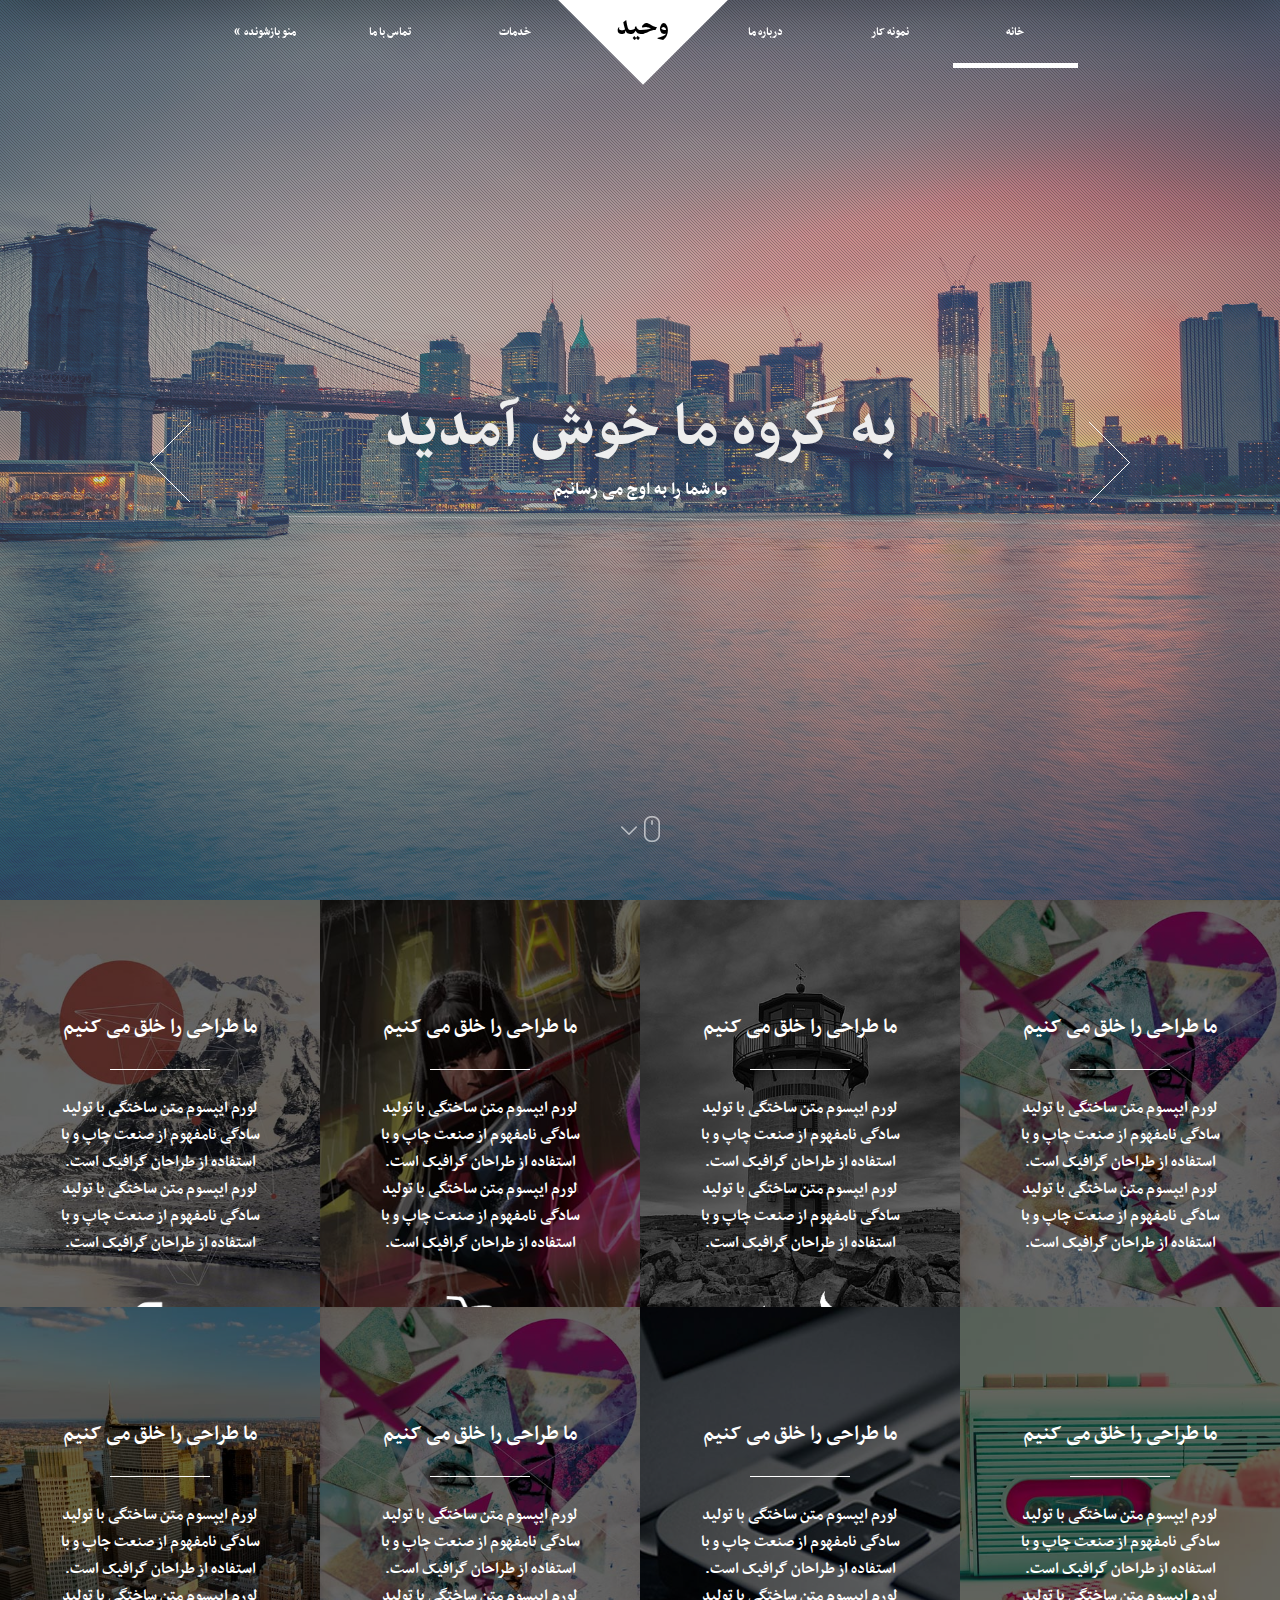
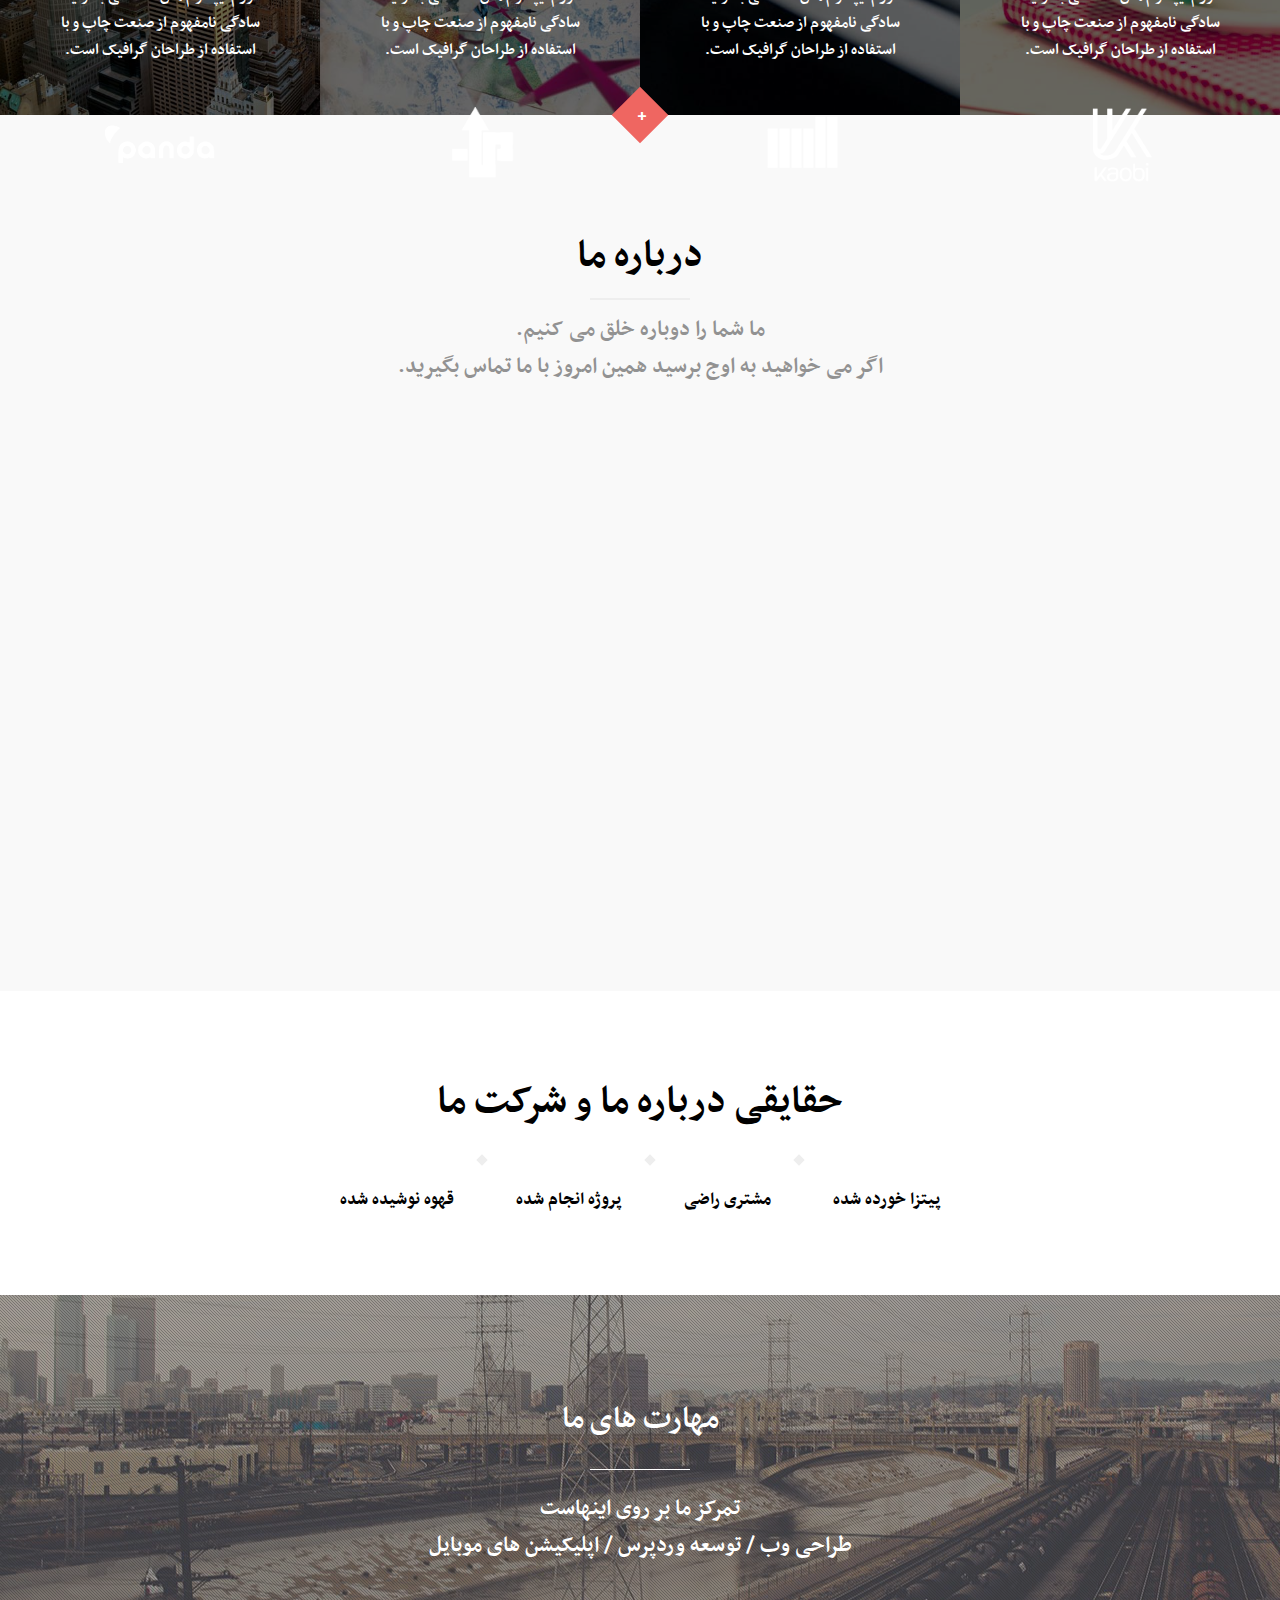
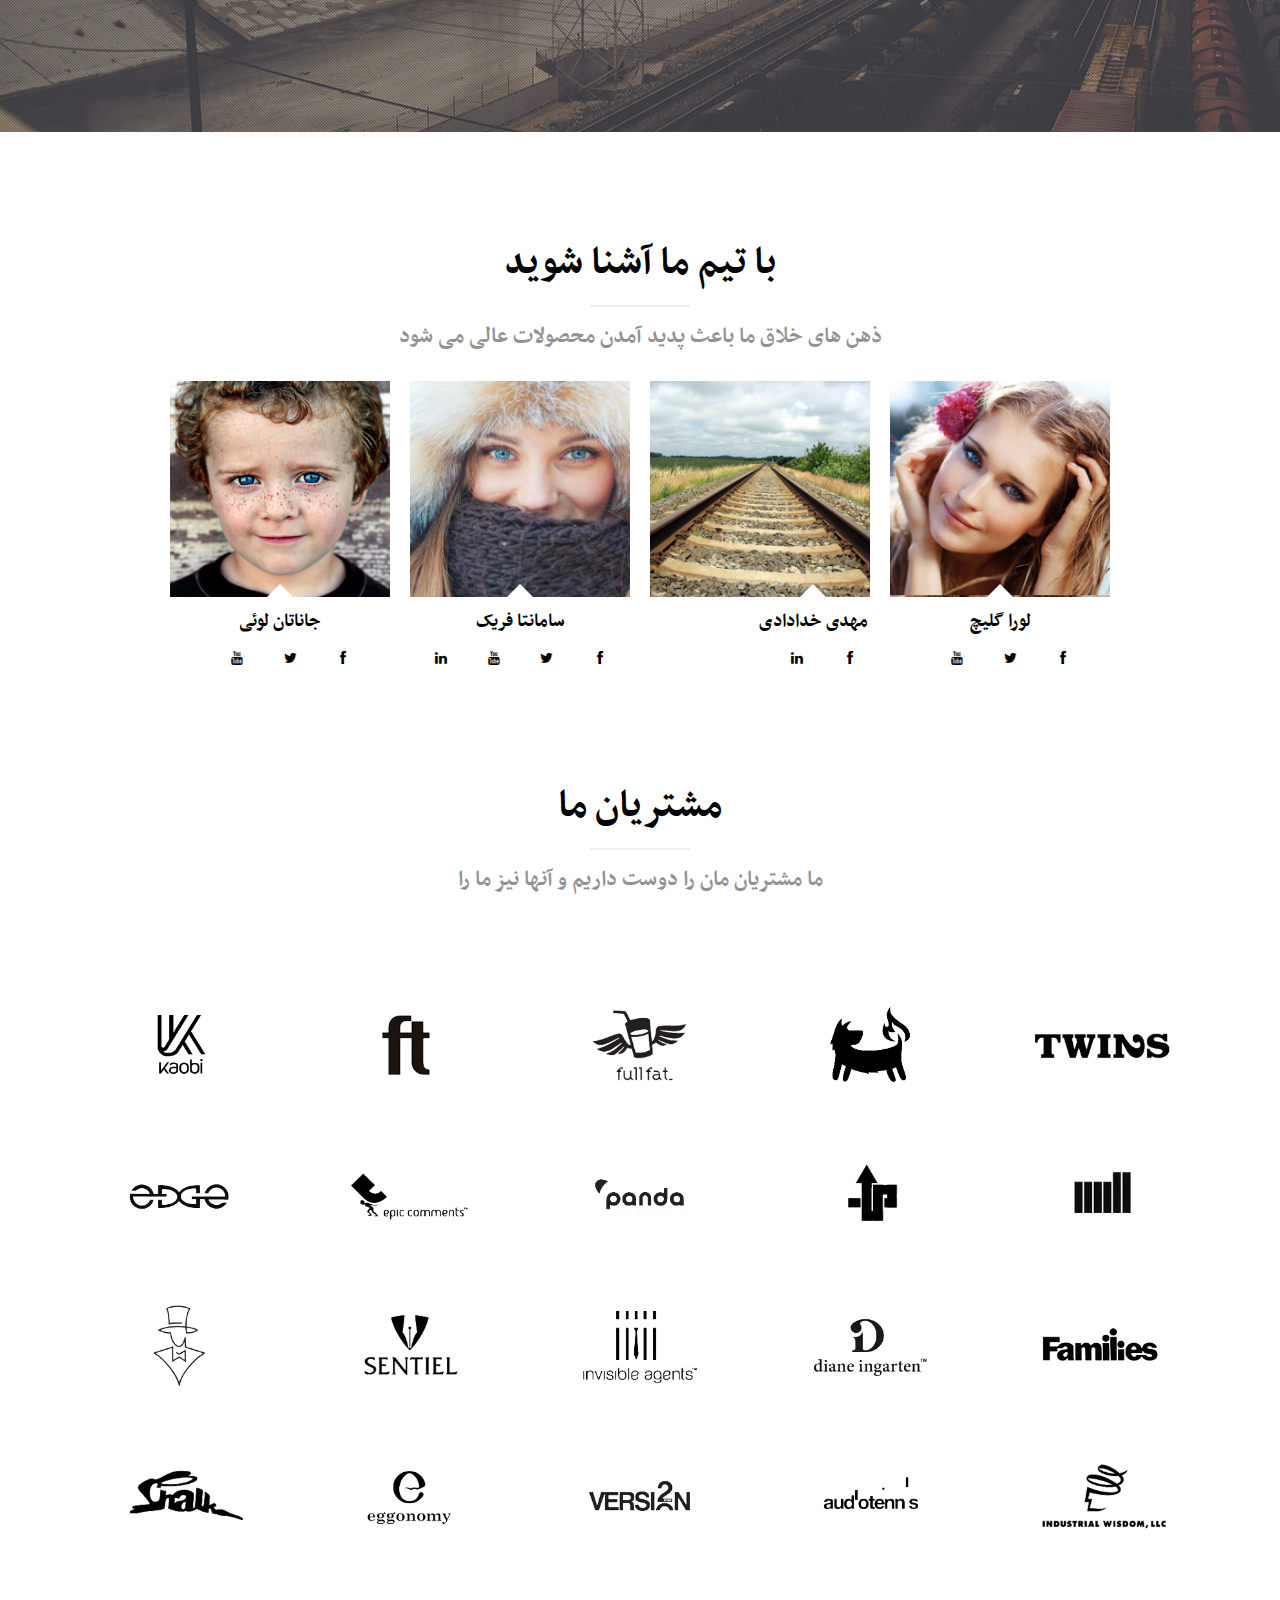
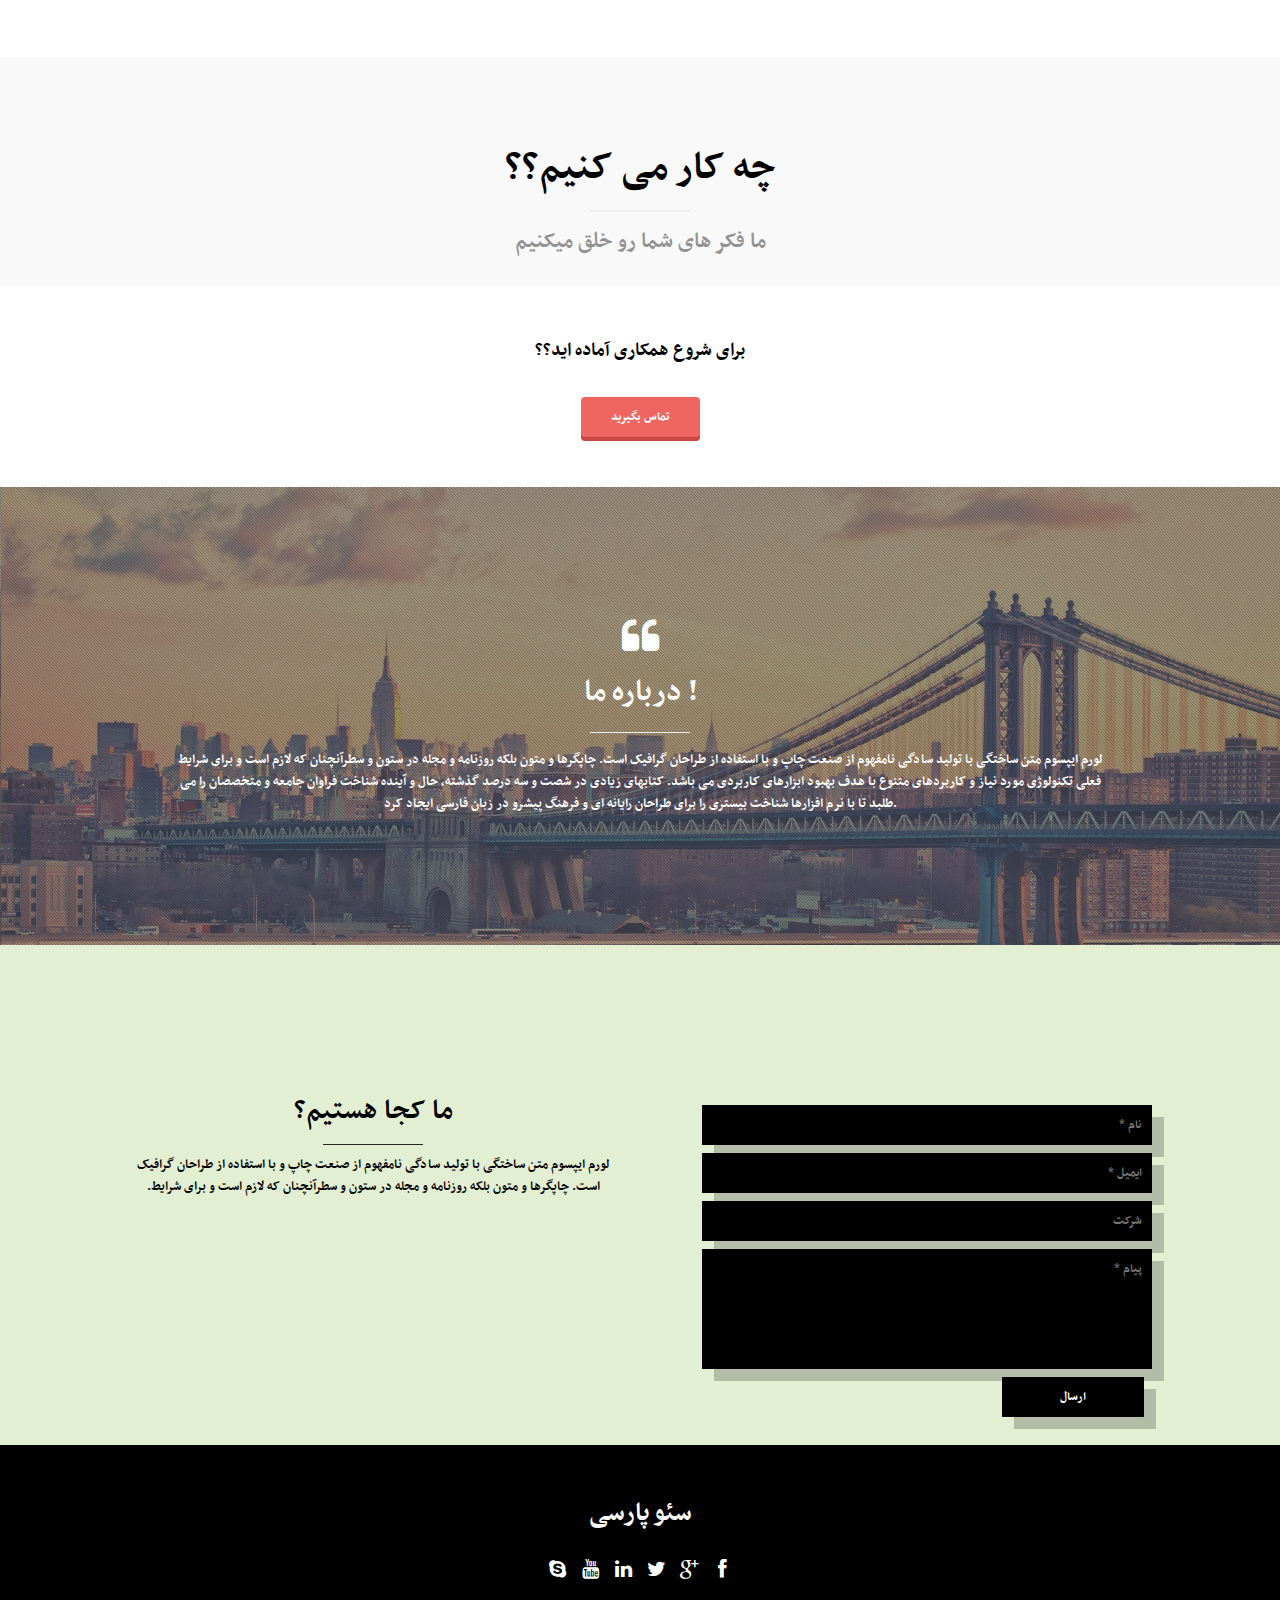
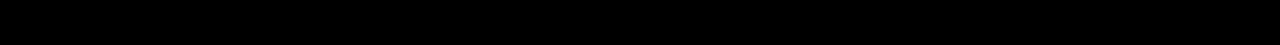
==== commit de4236bf: "Update index.html" ====
--- a/index.html
+++ b/index.html
@@ -5,7 +5,7 @@
 	
 	<meta charset="utf-8">
 	
-	<title>قالب شرکتی کیوس</title>
+	<title>سئو پارسی</title>
 	
 	<!-- meta -->
 	<meta name="author" content="BadWeather">
@@ -55,7 +55,7 @@
 						<li><a href="index.html#portfolio" class="anchor">نمونه کار<span class="border"></span></a></li>
 						<li><a href="index.html#about" class="anchor">درباره ما<span class="border"></span></a></li>
 						<li class="center"><a id="logo" href="index.html">
-						    <h1>کیوس</h1><span class="label rotate"></span></a></li> <!-- logo -->
+						    <h1>وحید</h1><span class="label rotate"></span></a></li> <!-- logo -->
 						<li><a href="index.html#services" class="anchor">خدمات<span class="border"></span></a></li>
 						<li><a href="index.html#contacts" class="anchor">تماس با ما<span class="border"></span></a></li>
 						<li class="parent">
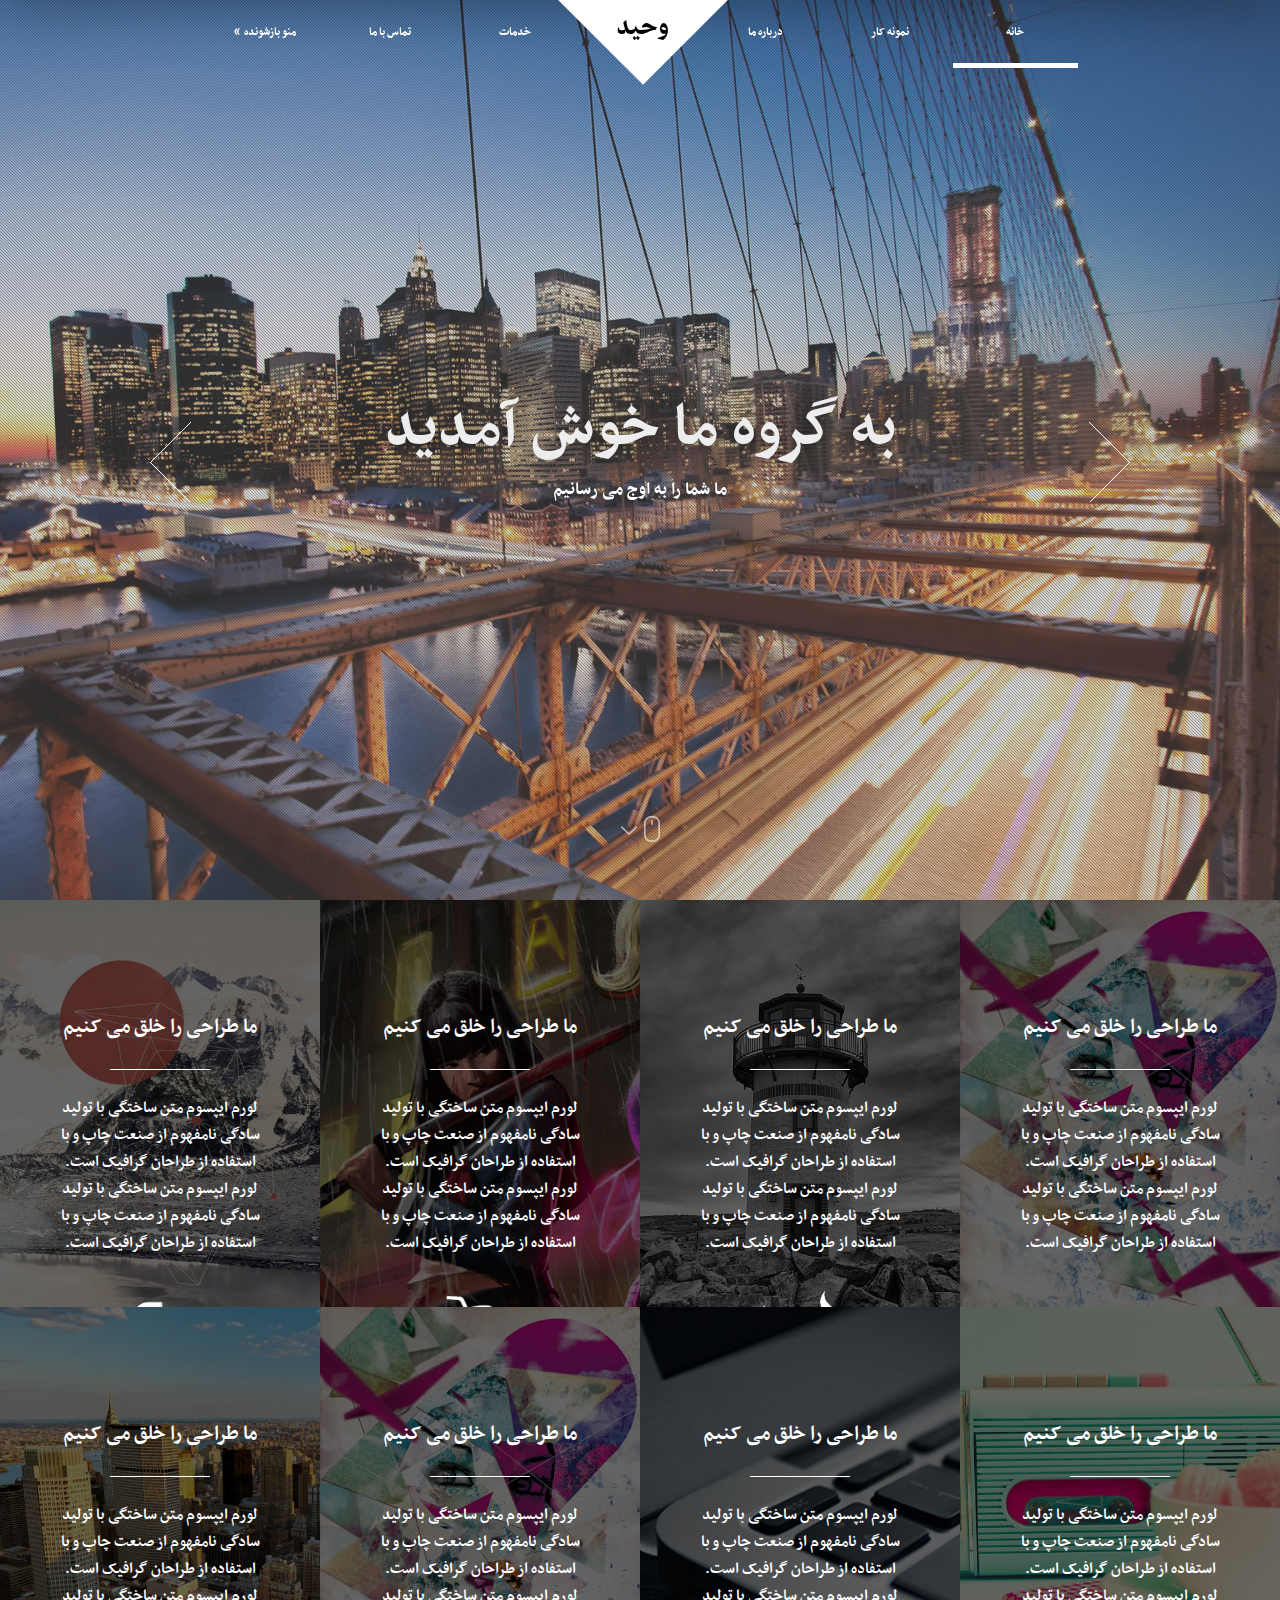
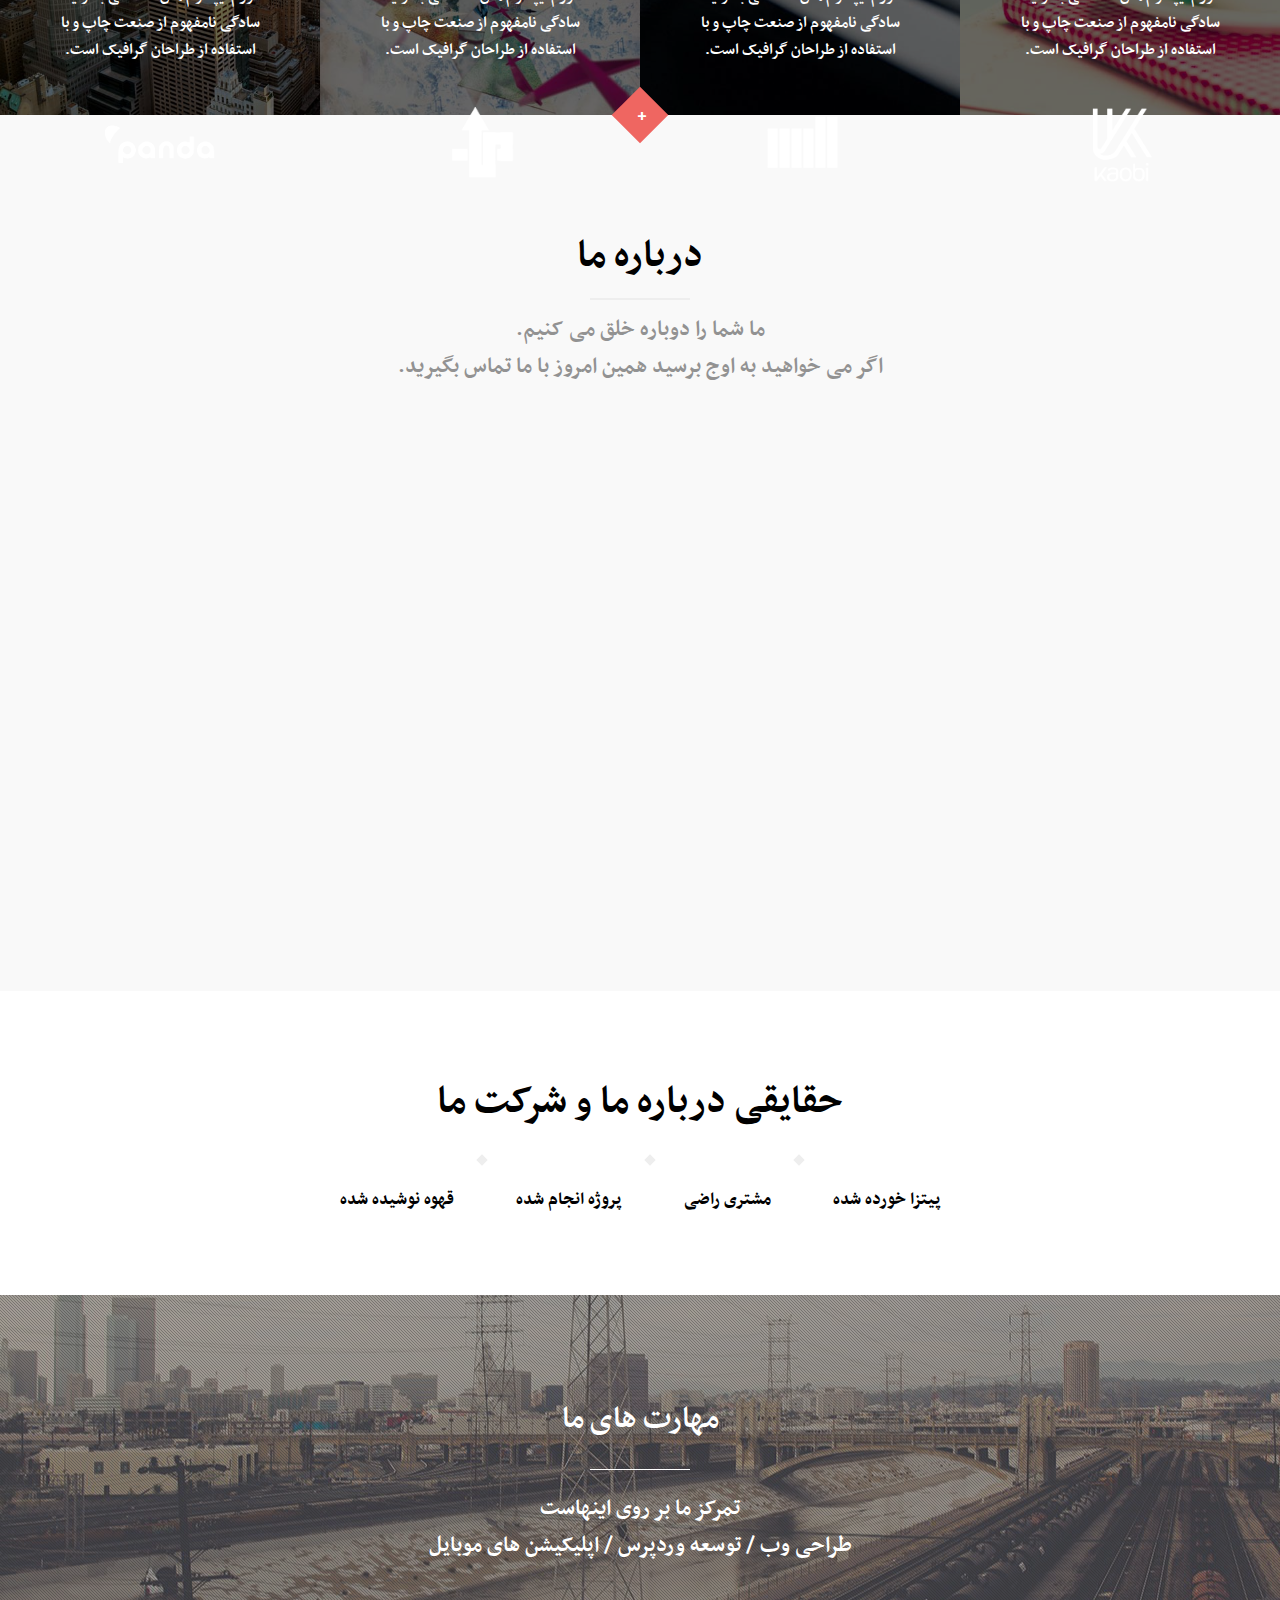
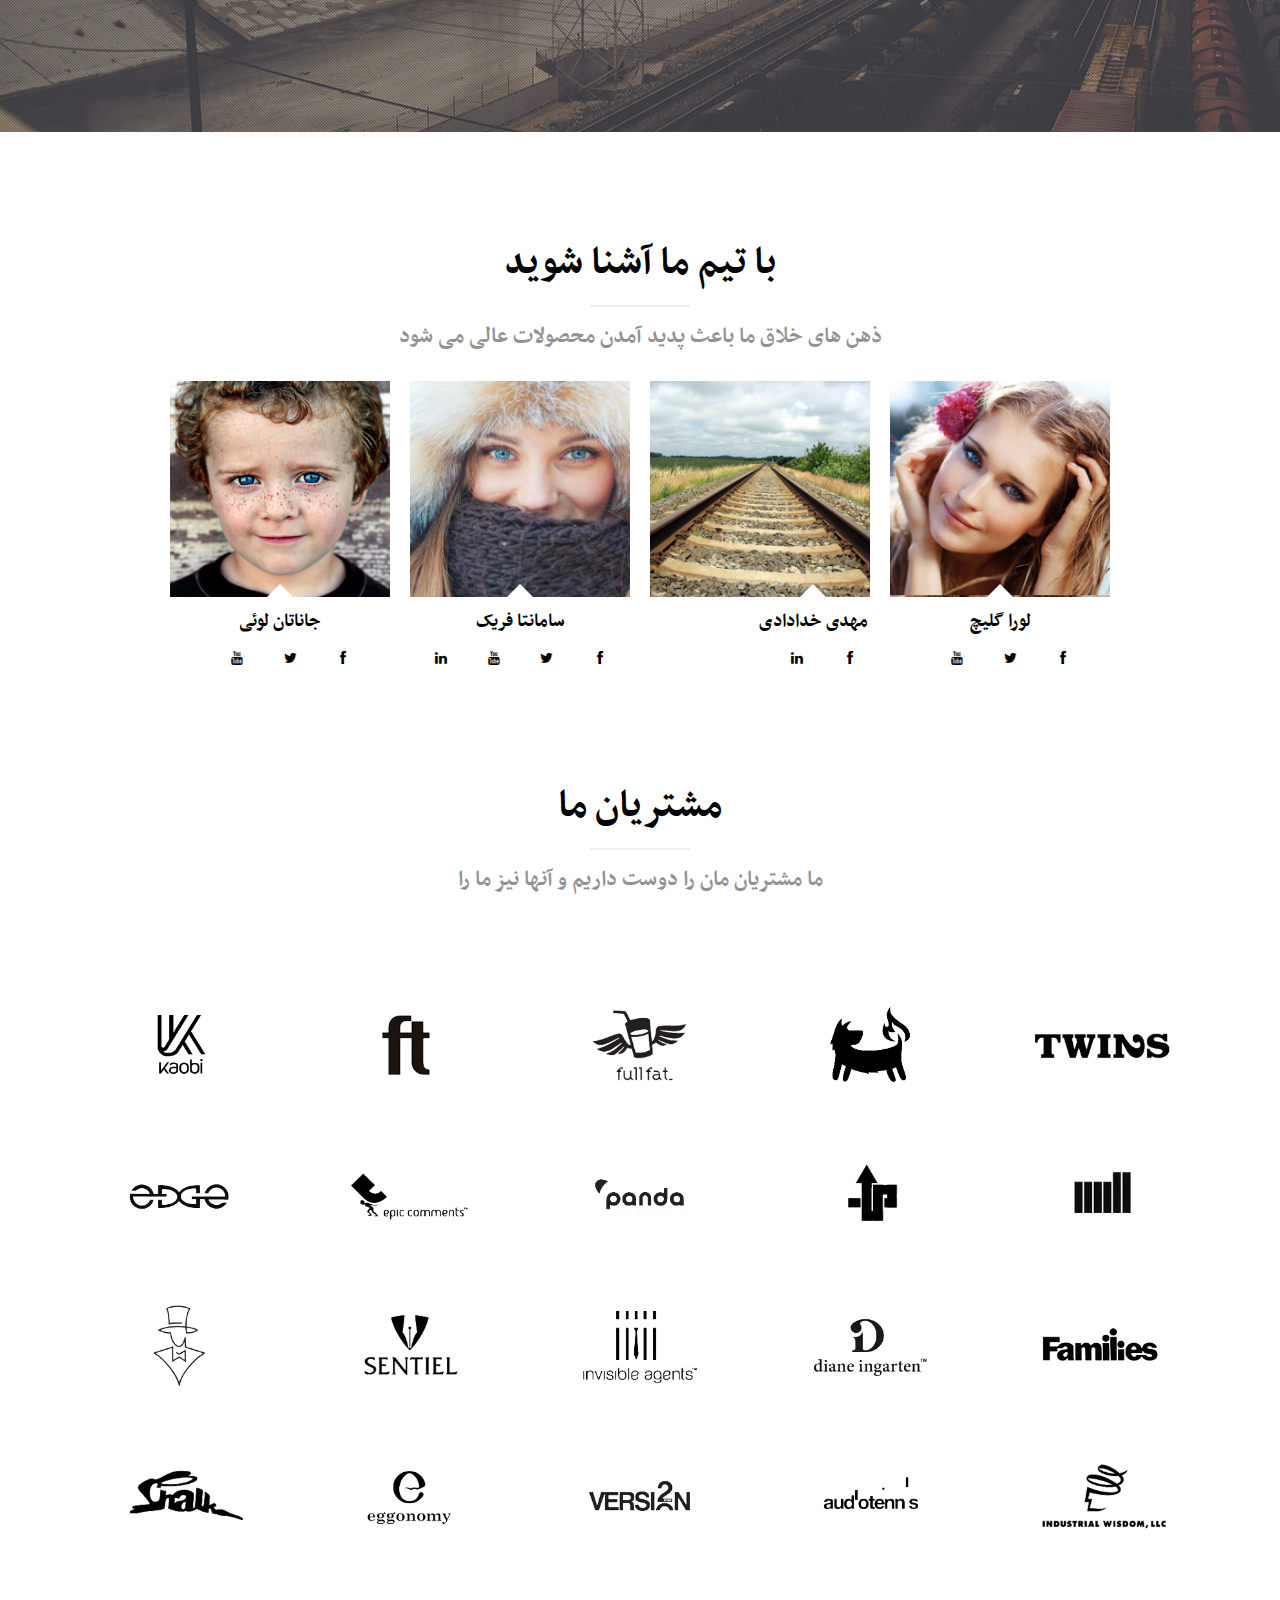
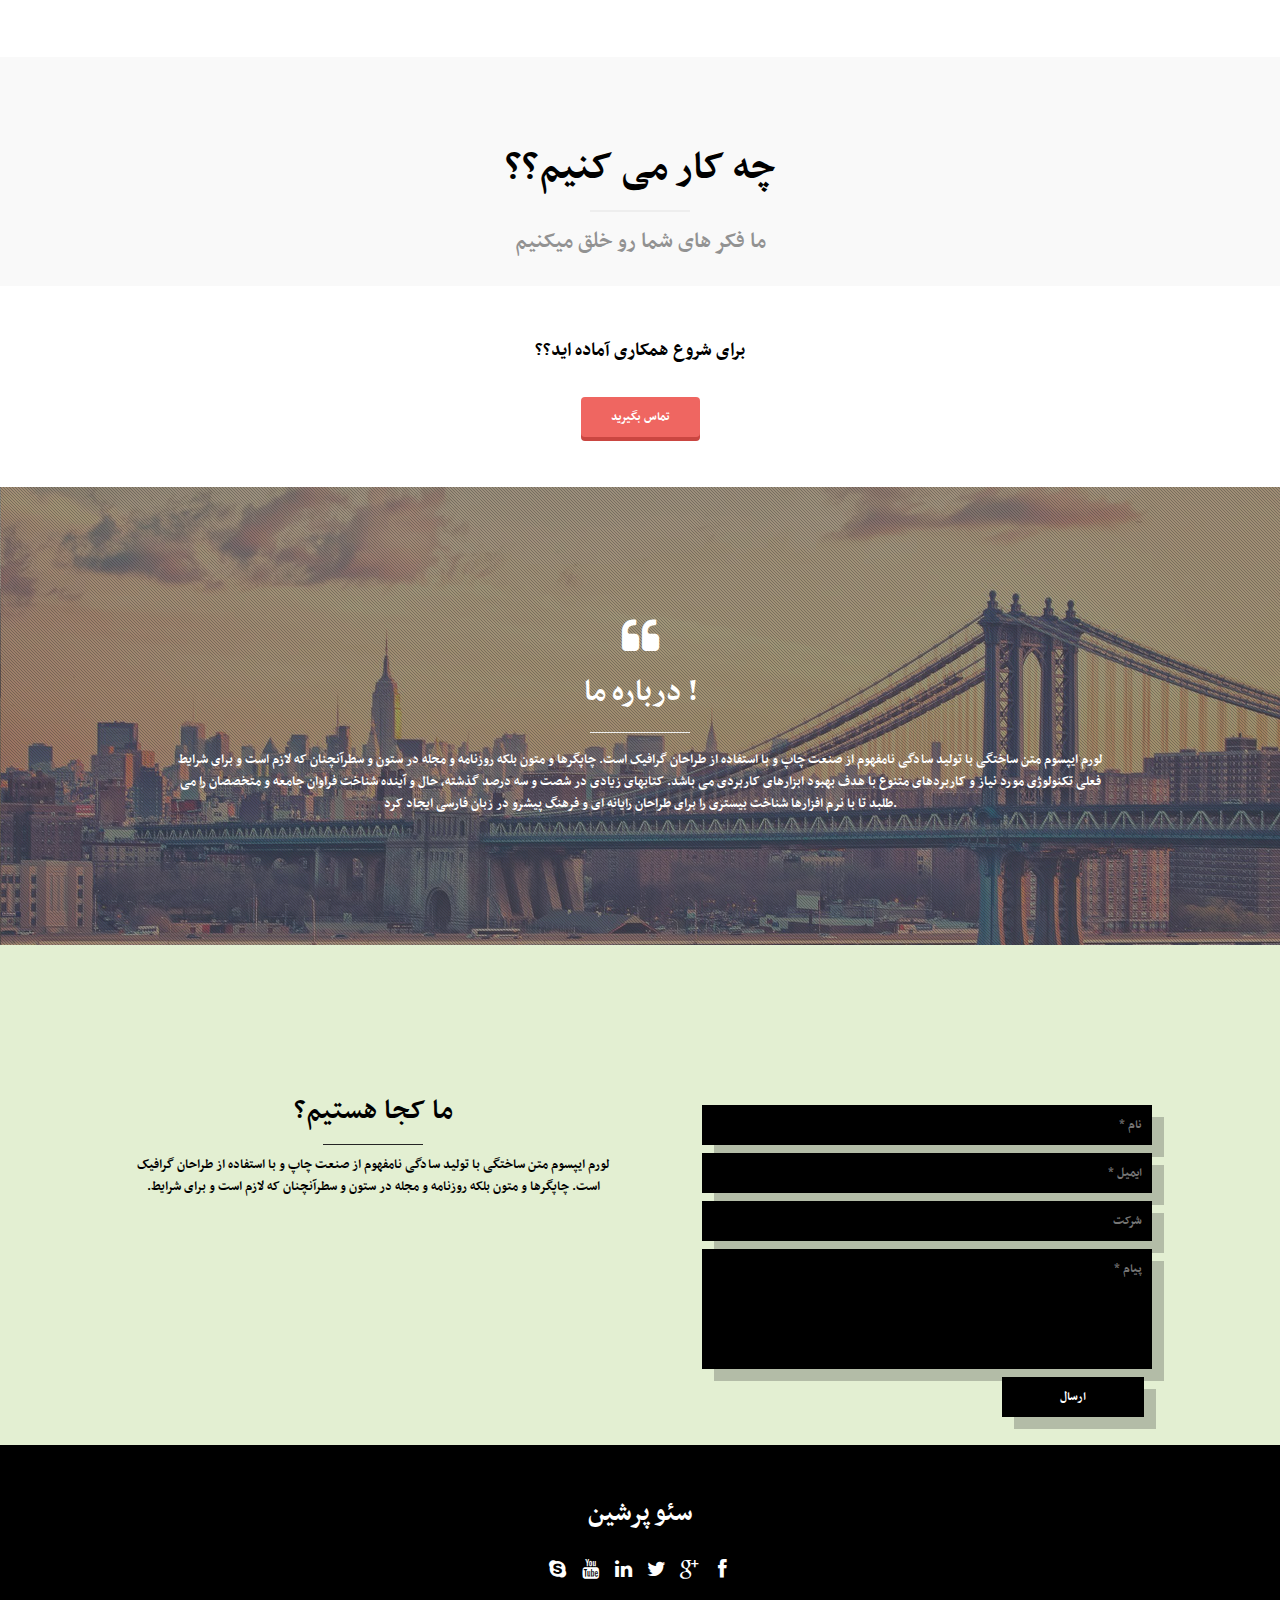
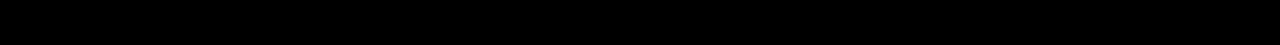
==== commit 053222b7: "Update index.html" ====
--- a/index.html
+++ b/index.html
@@ -29,7 +29,7 @@
 	<script type="text/javascript" src="js/modernizr/modernizr-2.7.1.js"></script>
 	
 	<!-- google api -->
-	
+	<meta name="google-site-verification" content="NhdckZNb9mkTbrnbrRgG9kRLhkrVTRvZKWOr25NKXWE" />
 
 </head>
 
@@ -484,7 +484,7 @@
 		<footer id="footer">
 			<div class="wrap">
 				
-				<a href="https://www.instagram.com/seo.persian/"><strong>سئو پارسی</strong></a>
+				<a href="http://seopersian.com/"><strong>سئو پرشین</strong></a>
 				
 				<div class="col">
 					<ul class="social">
